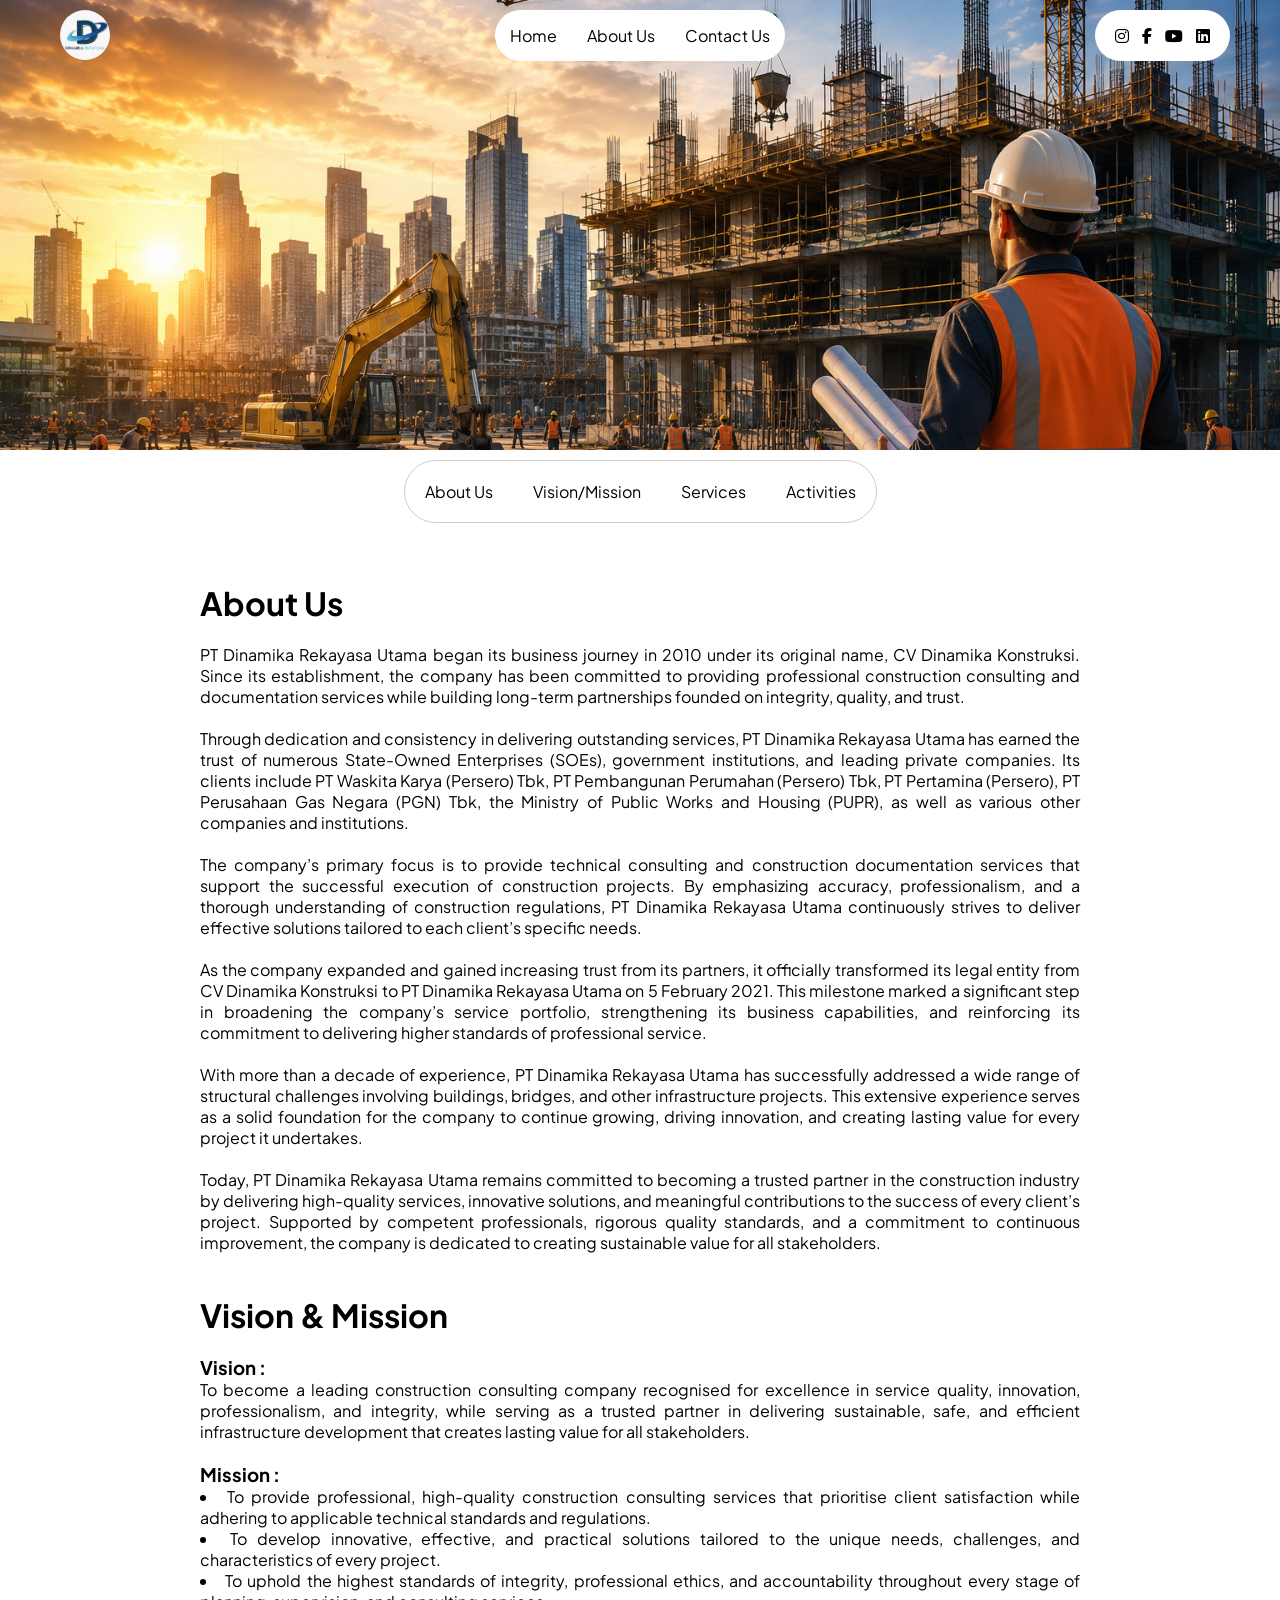
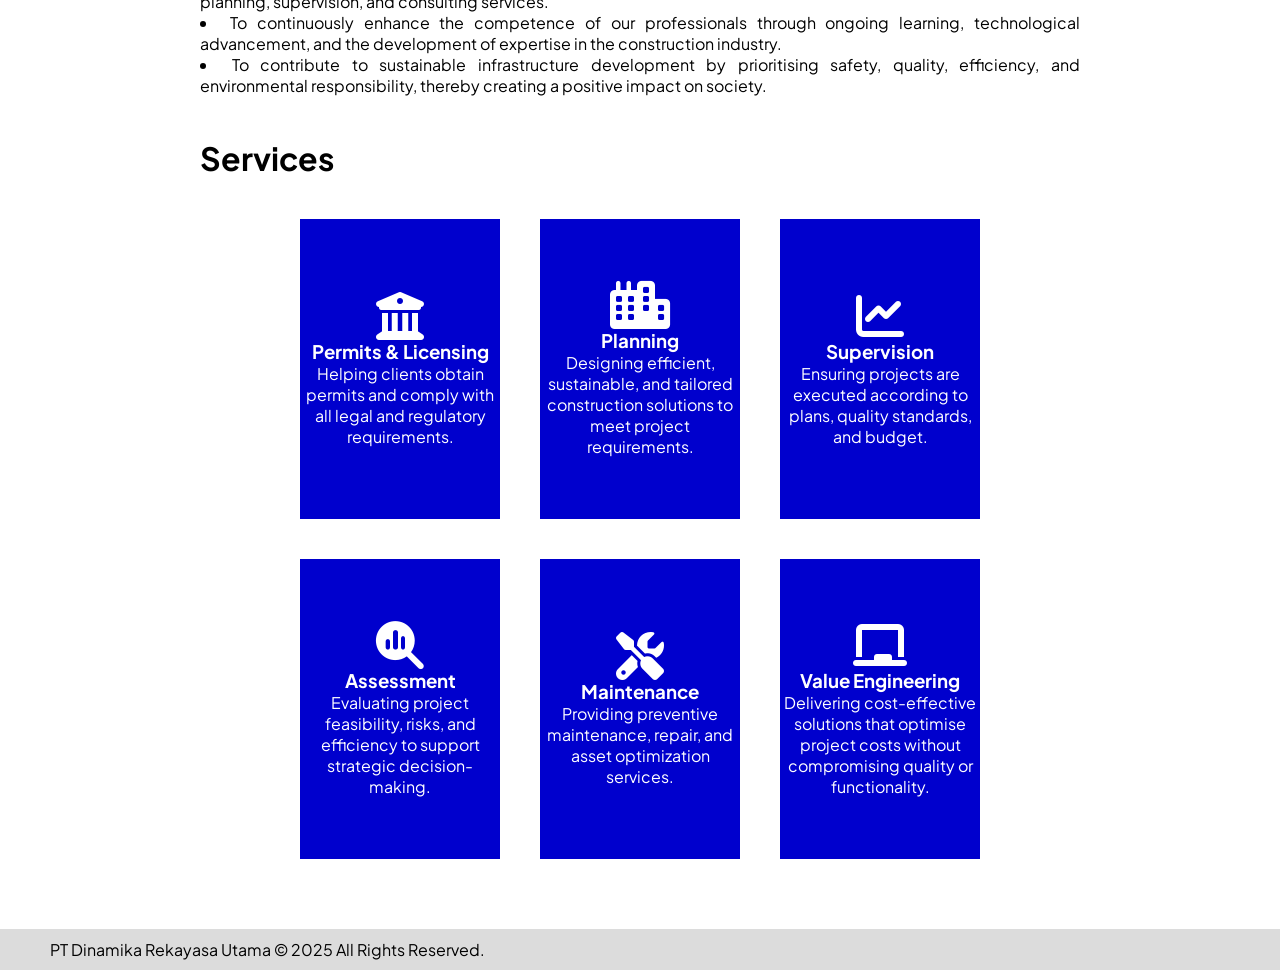
==== about.html @ 71455b39 "Update about.html" ====
<!DOCTYPE html>
<html lang="en">
<head>
    <meta charset="UTF-8">
    <meta name="viewport" content="width=device-width, initial-scale=1.0">
    <title>About Us | Dinamika Rekayasa Utama</title>

    <link rel="stylesheet" href="about.css">
    <link rel="stylesheet" href="https://cdnjs.cloudflare.com/ajax/libs/font-awesome/6.7.2/css/all.min.css">
    <link rel="icon" type="image/png" href="logotanpaback.png">

    <link rel="preconnect" href="https://fonts.googleapis.com">
    <link rel="preconnect" href="https://fonts.gstatic.com" crossorigin>
    <link href="https://fonts.googleapis.com/css2?family=Plus+Jakarta+Sans:ital,wght@0,200..800;1,200..800&display=swap" rel="stylesheet">
</head>

<body>
    <!-- NAVBAR -->
    <div class="navbar-wrapper">
        <img src="dru.png" class="cover-navbar"/>
        <div class="div-navbar">
            <img src="logo.jpg" class="img-navbar"/>
            <ul class="ul-navbar">
                <li class="li-navbar">
                    <a href="index.html" class="a-navbar">Home</a>
                </li>
                <li class="li-navbar">
                    <a href="about.html" class="a-navbar">About Us</a>
                </li>
                <li class="li-navbar">
                    <a href="contactus.html" class="a-navbar">Contact Us</a>
                </li>
            </ul>
            <p class="p-navbar">
                <a href="https://www.instagram.com/dinamikarekayasautama.official/" class="a-footer" target="_blank"><i class="fa-brands fa-instagram"></i></a>
                <a href="https://web.facebook.com/dinamika.r.utama/" class="a-footer" target="_blank"><i class="fa-brands fa-facebook-f"></i></a>
                <a href="https://www.youtube.com/@dinamikarekayasautama" class="a-footer" target="_blank"><i class="fa-brands fa-youtube"></i></a>
                <a href="https://www.linkedin.com/in/dinamika-rekayasa-utama-a5704a265/" class="a-footer" target="_blank"><i class="fa-brands fa-linkedin"></i></a>
            </p>
        </div>
    </div>
    <!-- NAVBAR END -->

    <!-- NAVBAR MINI -->
     <div class="div-navbar-mini">
        <ul class="ul-navbar-mini">
                <li class="li-navbar-mini">
                    <a href="#tentang-kami" class="a-navbar-mini">About Us</a>
                </li>
                <li class="li-navbar-mini">
                    <a href="#visi-misi" class="a-navbar-mini">Vision/Mission</a>
                </li>
                <li class="li-navbar-mini">
                    <a href="#layanan-jasa" class="a-navbar-mini">Services</a>
                </li>
					 <li class="li-navbar-mini">
                    <a href="#layanan-jasa" class="a-navbar-mini">Activities</a>
                </li>
            </ul>
     </div>
    <!-- NAVBAR MINI END -->

    <!-- CONTENT -->
    <div class="div-content">
        <div class="pengenalan-content" id="tentang-kami">
            <h1 class="j-content">About Us</h1>
            <br> 
            <p class="p-content">
                PT Dinamika Rekayasa Utama began its business journey in 2010 under its original name, CV Dinamika Konstruksi. Since its establishment, the company has been committed to providing professional construction consulting and documentation services while building long-term partnerships founded on integrity, quality, and trust.

            </p>
            <br>
            <p class="p-content">
                Through dedication and consistency in delivering outstanding services, PT Dinamika Rekayasa Utama has earned the trust of numerous State-Owned Enterprises (SOEs), government institutions, and leading private companies. Its clients include PT Waskita Karya (Persero) Tbk, PT Pembangunan Perumahan (Persero) Tbk, PT Pertamina (Persero), PT Perusahaan Gas Negara (PGN) Tbk, the Ministry of Public Works and Housing (PUPR), as well as various other companies and institutions.
            </p>
            <br>
            <p class="p-content">
                The company’s primary focus is to provide technical consulting and construction documentation services that support the successful execution of construction projects. By emphasizing accuracy, professionalism, and a thorough understanding of construction regulations, PT Dinamika Rekayasa Utama continuously strives to deliver effective solutions tailored to each client’s specific needs.
            </p>
            <br>
            <p class="p-content">
                As the company expanded and gained increasing trust from its partners, it officially transformed its legal entity from CV Dinamika Konstruksi to PT Dinamika Rekayasa Utama on 5 February 2021. This milestone marked a significant step in broadening the company’s service portfolio, strengthening its business capabilities, and reinforcing its commitment to delivering higher standards of professional service.
            </p>
            <br>
            <p class="p-content">
               With more than a decade of experience, PT Dinamika Rekayasa Utama has successfully addressed a wide range of structural challenges involving buildings, bridges, and other infrastructure projects. This extensive experience serves as a solid foundation for the company to continue growing, driving innovation, and creating lasting value for every project it undertakes.
            </p>
            <br>
            <p class="p-content">
               Today, PT Dinamika Rekayasa Utama remains committed to becoming a trusted partner in the construction industry by delivering high-quality services, innovative solutions, and meaningful contributions to the success of every client’s project. Supported by competent professionals, rigorous quality standards, and a commitment to continuous improvement, the company is dedicated to creating sustainable value for all stakeholders.
            </p>
        </div>
        <br>
        <br> 
        <div class="visimisi-content" id="visi-misi">
            <h1 class="j-content">Vision & Mission</h1>
            <br>
            <h3 class="j-content">Vision :</h3>
            <p class="p-content">
                To become a leading construction consulting company recognised for excellence in service quality, innovation, professionalism, and integrity, while serving as a trusted partner in delivering sustainable, safe, and efficient infrastructure development that creates lasting value for all stakeholders.
            </p>
            <br>
            <h3 class="j-content">Mission :</h3>
            <p class="p-content">
                <li class="p-content">
                        To provide professional, high-quality construction consulting services that prioritise client satisfaction while adhering to applicable technical standards and regulations.
                </li>
                <li class="p-content">
                        To develop innovative, effective, and practical solutions tailored to the unique needs, challenges, and characteristics of every project.
                </li>
                <li class="p-content">
                        To uphold the highest standards of integrity, professional ethics, and accountability throughout every stage of planning, supervision, and consulting services.
                </li>
                <li class="p-content">
                        To continuously enhance the competence of our professionals through ongoing learning, technological advancement, and the development of expertise in the construction industry.
                </li>
                <li class="p-content">
                        To contribute to sustainable infrastructure development by prioritising safety, quality, efficiency, and environmental responsibility, thereby creating a positive impact on society.
                </li>
            </p>
            <br> 
            <br> 
            <h1 class="j-content" id="layanan-jasa">Services</h1>
        </div>
        <br>
        <div class="layanan-content">
            <!-- bingkai card jasa dan layanan -->
            <div class="card-content1">
                <div class="p-jasa-content">
                    <i class="fa-solid fa-building-columns fa-3x"></i>
                    <h3 class="judul">
                        Permits & Licensing 
                    </h3>
                    <p class="deskripsi">
                        Helping clients obtain permits and comply with all legal and regulatory requirements.
                    </p>
                </div>
                <div class="p-jasa-content">
                    <i class="fa-solid fa-city fa-3x"></i>
                    <h3 class="judul">
                        Planning 
                    </h3>
                    <p class="deskripsi">
                        Designing efficient, sustainable, and tailored construction solutions to meet project requirements.
                    </p>
                </div>
                <div class="p-jasa-content">
                    <i class="fa-solid fa-chart-line fa-3x"></i>
                    <h3 class="judul">
                        Supervision 
                    </h3>
                    <p class="deskripsi">
                        Ensuring projects are executed according to plans, quality standards, and budget.
                    </p>
                </div>
            </div>

            <div class="card-content2">
                <div class="p-jasa-content">
                    <i class="fa-solid fa-magnifying-glass-chart fa-3x"></i>
                    <h3 class="judul">
                        Assessment 
                    </h3>
                    <p class="deskripsi">
                        Evaluating project feasibility, risks, and efficiency to support strategic decision-making.
                    </p>
                </div>
                <div class="p-jasa-content">
                    <i class="fa-solid fa-screwdriver-wrench fa-3x"></i>
                    <h3 class="judul">
                        Maintenance 
                    </h3>
                    <p class="deskripsi">
                        Providing preventive maintenance, repair, and asset optimization services.
                    </p>
                </div>
                <div class="p-jasa-content">
                    <i class="fa-solid fa-chalkboard fa-3x"></i>
                    <h3 class="judul">
                        Value Engineering  
                    </h3>
                    <p class="deskripsi">
                        Delivering cost-effective solutions that optimise project costs without compromising quality or functionality.
                    </p>
                </div>
            </div>
        </div>
    </div>
    
    <!-- CONTENT END -->

    <!-- FOOTER -->
    <div class="div-footer">
        <p> PT Dinamika Rekayasa Utama © 2025 All Rights Reserved. </p>
    </div>
    <!-- FOOTER END -->

<script>
    const observer = new IntersectionObserver((entries) => {
        entries.forEach(entry => {
            if (entry.isIntersecting) {
                entry.target.classList.add('show');
            }
        });
    }, { threshold: 0.2 });

    document.querySelectorAll('.p-content, .j-content, .p-jasa-content').forEach(el => {
        observer.observe(el);
    });
</script>

</body>
</html>
---- about.css ----
html {
    scroll-behavior: smooth;
}

* {
    margin: 0px;
    padding: 0px;
    box-sizing: border-box;
}

body{
    height: 100vh;
    display: flex;
    flex-direction: column;
    font-family: "Plus Jakarta Sans", system-ui, sans-serif;
}

.navbar-wrapper {
    position: relative;
}

.cover-navbar {
    width: 100%;
    height: 50vh;
    object-fit: cover;
    display: block;
}

.div-navbar {
    position: absolute;
    top: 0;
    left: 0;
    z-index: 100;
    width: 100%;
    padding-left: 50px;
    padding-right: 50px;
    height: 50vh;
    display: flex;
    align-items: flex-start;
    justify-content: space-between;
    flex-shrink: 0;
}

.img-navbar {
    width: 50px;
    border-radius: 50%;
    animation: slideInLeft 1.2s ease;
    margin: 10px;
	 left: 50px;
	 position: absolute;
}

.ul-navbar {
    list-style-type: none;
    display: flex;
    justify-content: center;
    align-items: center; 
    animation: slideInDown 1.2s ease;
    background-color: white;
    border-radius: 50px;
    margin: 0;
    position: absolute;
    top: 10px;
    left: 50%;
    transform: translateX(-50%)
}

.li-navbar {
    padding: 10px;
    margin: 5px; 
}

.li-navbar:hover {
	 background-color: gainsboro;
     border-radius: 50px;
     transition: 0.5s ease-in-out;
}

.a-navbar {
    color: black;
    text-decoration: none;
    border-radius: 50px;
}

.p-navbar {
    animation: slideInRight 1.2s ease;
    margin: 0;
    background-color: white;
    border-radius: 50px;
    padding: 15px;
    position: absolute;
    right: 50px;
	 top: 10px;
}

.div-navbar-mini {
    display: flex;
    padding: 10px;
    z-index: 200;
	 justify-content: center;
    align-items: center;
}

.ul-navbar-mini {
    display: flex;
	 justify-content: space-between;
    list-style-type: none;
    animation: slideInDownMini 1.2s ease;
	 border: 1px solid #ccc;
	 border-radius: 50px;
}

.li-navbar-mini {
    padding: 20px;
}

.li-navbar-mini:hover {
	 background-color: gainsboro;
     transition: 0.5s ease-in-out;
}

.a-navbar-mini {
    text-decoration: none;
    color: black; 
}

.div-content {
    flex: 1;
    display: flex;
    flex-direction: column;
    margin-top: 50px;
    margin-bottom: 50px;
    margin-left: 200px;
    margin-right: 200px;
    text-align: justify;
}

.p-content {
	 opacity: 0;
    transform: translateX(-50px);
    transition: opacity 1s ease, transform 1s ease;
}

.p-content.show {
    opacity: 1;
    transform: translateX(0px);
}

.j-content {
	 opacity: 0;
    transform: translateX(-50px);
    transition: opacity 1s ease, transform 1s ease;
}

.j-content.show {
    opacity: 1;
    transform: translateX(0px);
}

.p-jasa-content {
	 opacity: 0;
    transform: translateX(-50px);
    transition: opacity 1s ease, transform 1s ease;
	 display: flex;
    flex-direction: column;
    justify-content: center;
    align-items: center;
    border: 1px;
    width: 200px;
    height: 300px;
    background-color: #0000CD;
	 color: white;
    text-align: center;
	 margin: 20px;
}

.p-jasa-content.show {
    opacity: 1;
    transform: translateX(0px);
}

.card-content1 {
    display: flex;
   justify-content: center;
}

.card-content2 {
    display: flex;
    justify-content: center;
}

.layanan-content {
	display: flex; 
	flex-direction: column; 
	align-items: center;
    justify-content: center;
}

.div-footer {
    height: auto;
    display: flex;
    justify-content: space-between;
    background-color: gainsboro;
    flex: 1;
    padding-left: 50px;
    padding-right: 50px;
    padding-top: 10px;
    padding-bottom: 10px;
}

.p-footer {
    animation: slideInLeft 1.2s ease;
}

.a-footer {
    margin: 5px;
    color: black;
}

.a-footer:hover {
    color: blue;
}

@keyframes slideInLeft {
    from {
        opacity: 0;
        transform: translateX(-50px);
    }

    to {
        opacity: 1;
        transform: translateX(0px);
    }
}

@keyframes slideInDown {
    from {
        opacity: 0;
        transform: translateX(-50%) translateY(-50px);
    }

    to {
        opacity: 1;
        transform: translateX(-50%) translateY(0);
    }
}

@keyframes slideInDownMini {
    from {
        opacity: 0;
        transform: translateY(-50px);
    }
    to {
        opacity: 1;
        transform: translateY(0);
    }
}


@keyframes slideInRight {
    from {
        opacity: 0;
        transform: translateX(50px);
    }

    to {
        opacity: 1;
        transform: translateX(0px);
    }
}

@media (max-width: 768px) {
	body {
        font-size: 15px;
    }
	
    .cover-navbar,
    .div-navbar {
        height: 32vh;
    }

    .div-navbar {
		flex-direction: column;
        flex-wrap: wrap;
        align-content: flex-start;
        padding: 15px 20px;
        row-gap: 10px;
    }

	.img-navbar {
		position: static; 
	}

    .ul-navbar {
        flex-wrap: wrap;
        justify-content: center;
		  position: static;
		  transform: none;
		animation: slideInDownMobile 1.2s ease;
    }

	.li-navbar-mini {
   		padding-top: 1px;
		padding-bottom: 1px;
		padding-left: 0.5px;
		padding-right: 0.5px;
	}

	.p-navbar {
		position: static; 
	}

    .div-navbar-mini {
        flex-wrap: wrap;
    }

    .div-content {
        margin-left: 15px;
        margin-right: 15px;
    }

    .card-content1,
    .card-content2 {
        flex-wrap: wrap;
        justify-content: center;
    }

	.div-footer {
		font-size: 10px;
		display: flex;
        flex-direction: column;
		justify-content: center;
        align-items: flex-start;
		padding: 25px;
		flex-wrap: wrap;
	}
}

@keyframes slideInDownMobile {
    from {
        opacity: 0;
        transform: translateY(-50px);
    }
    to {
        opacity: 1;
        transform: translateY(0);
    }
}
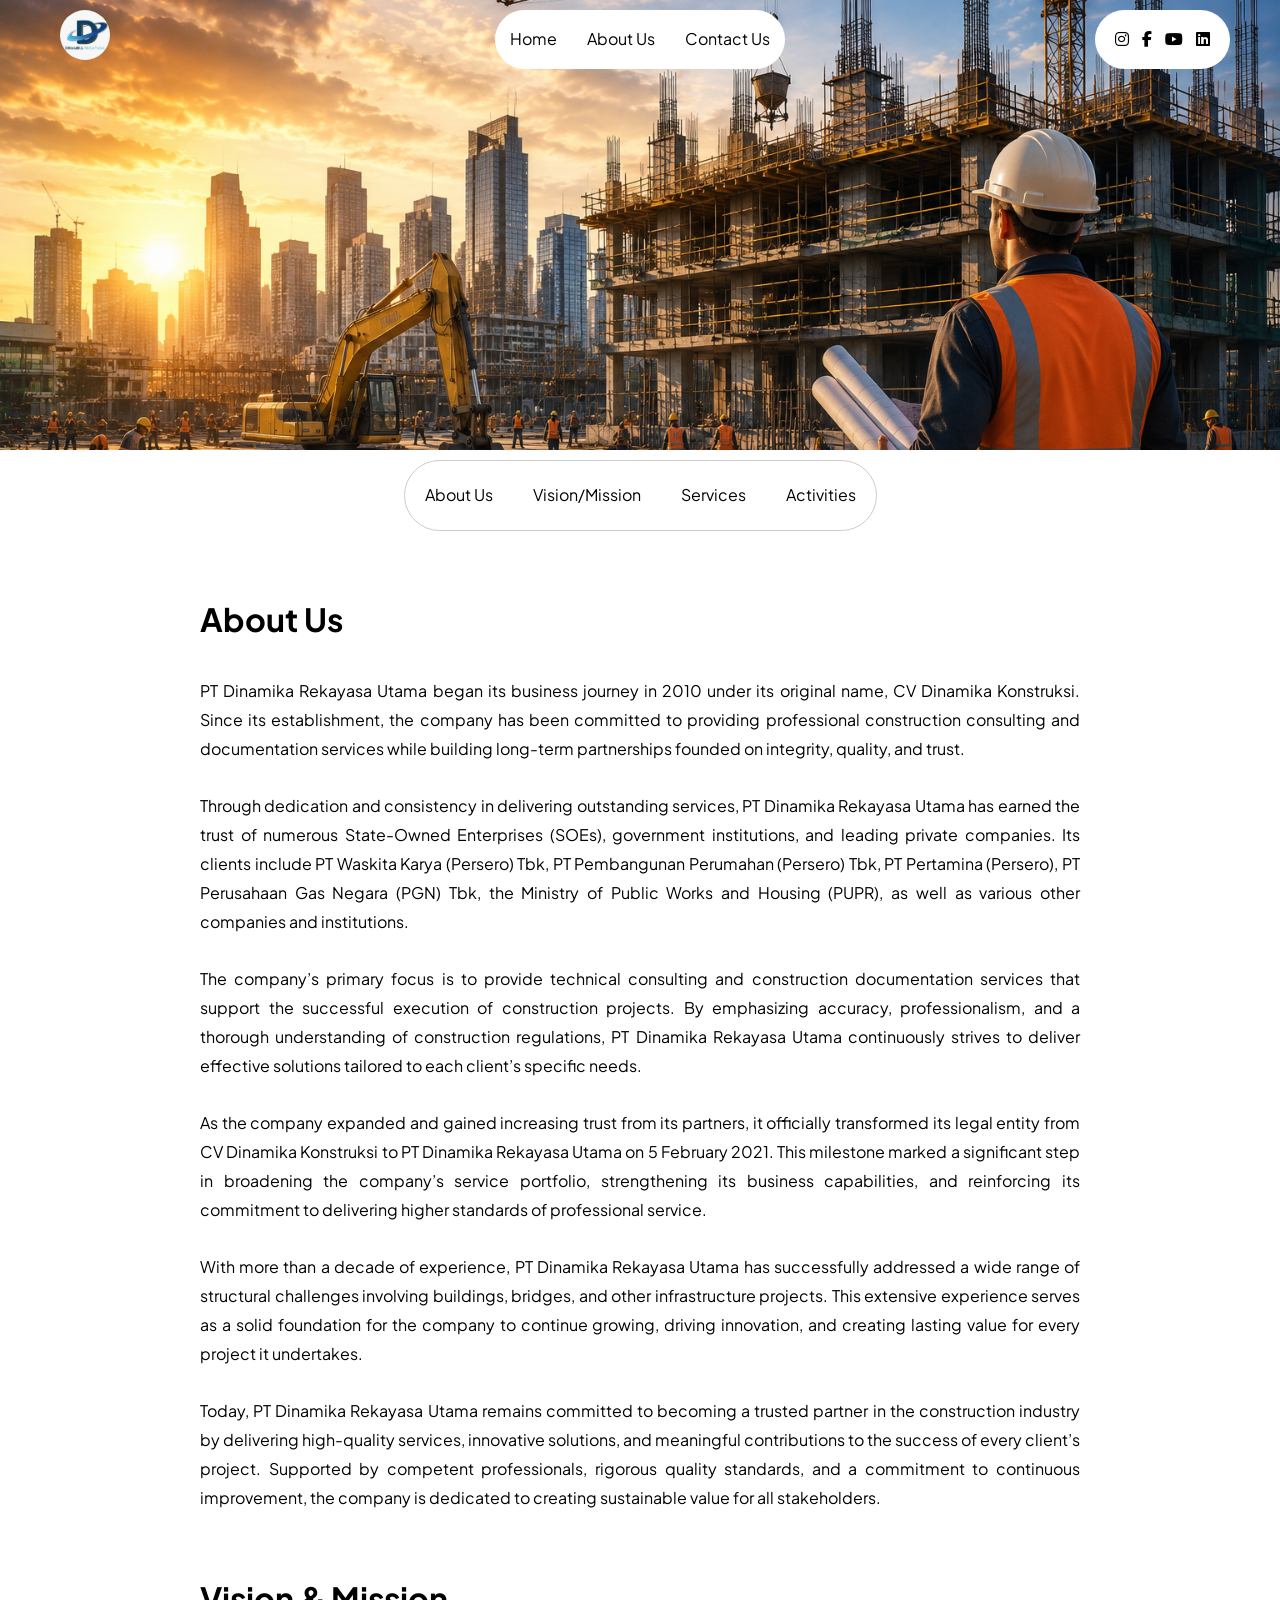
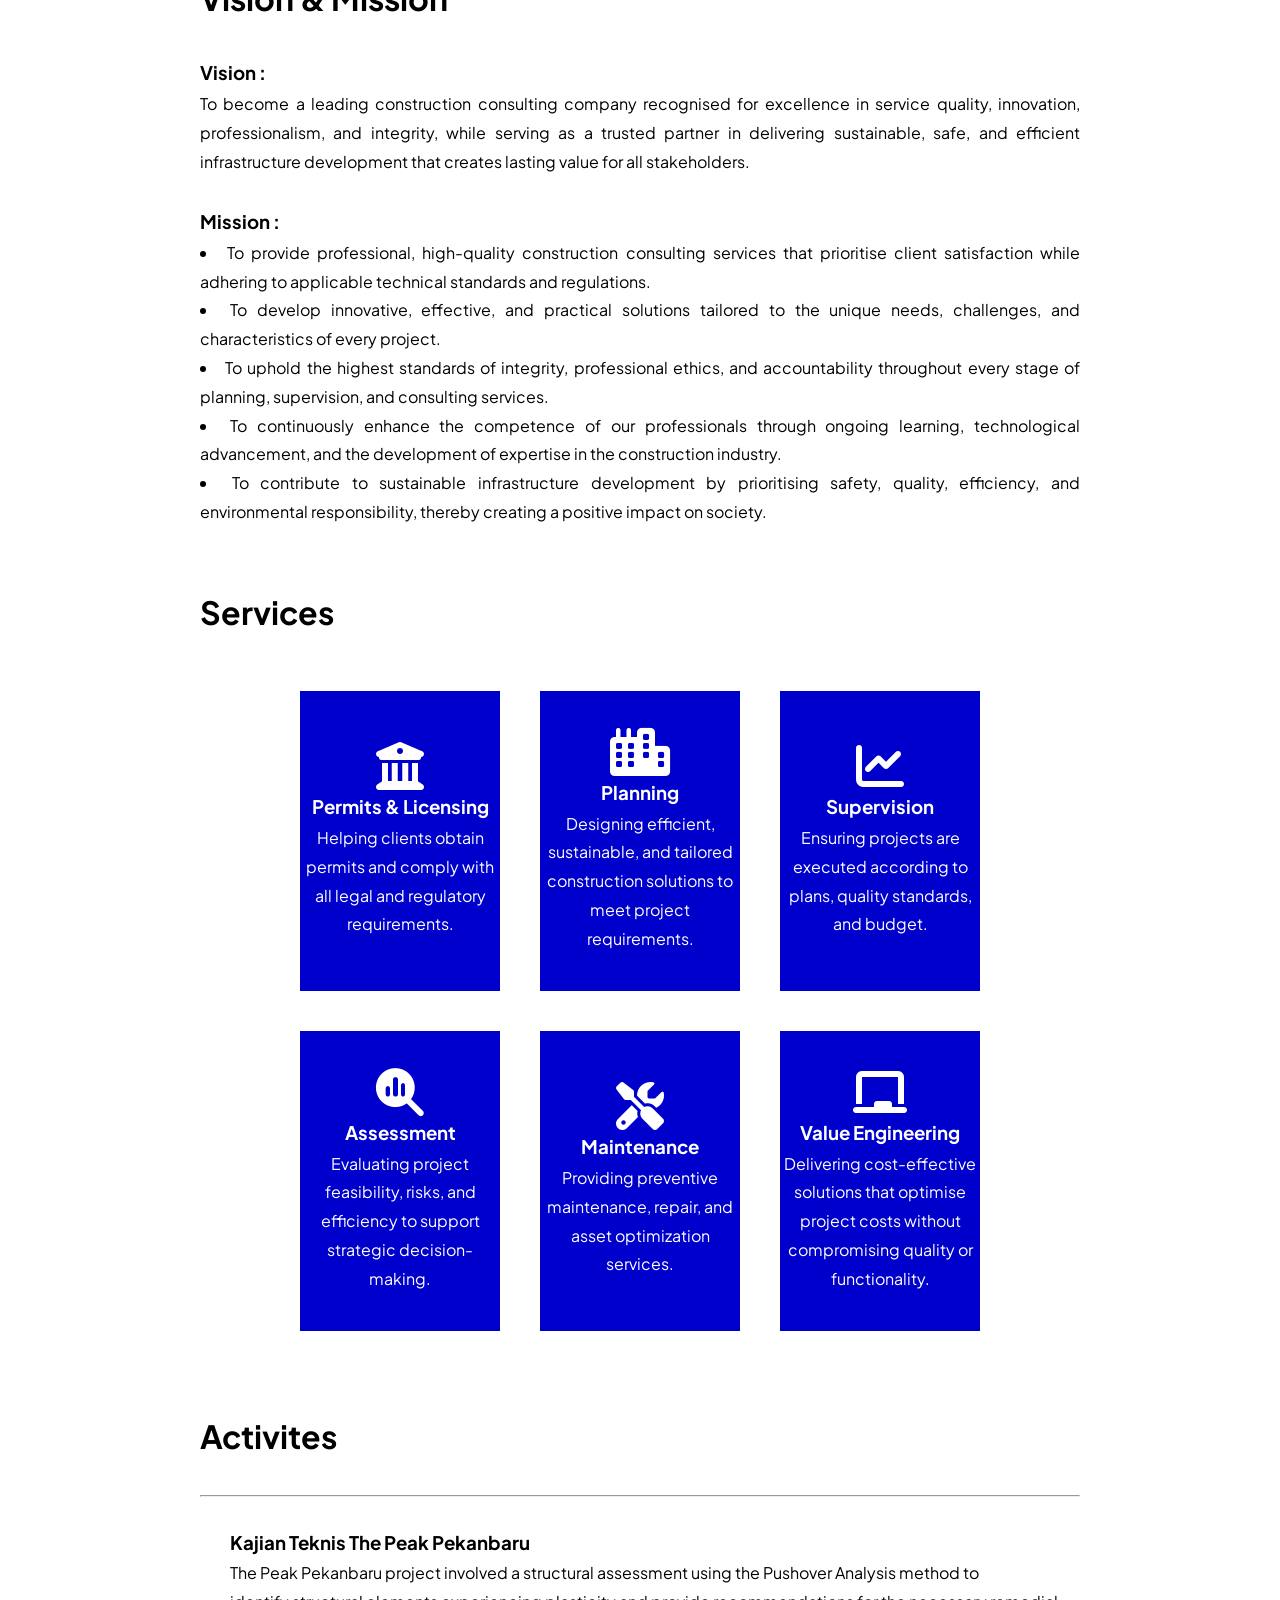
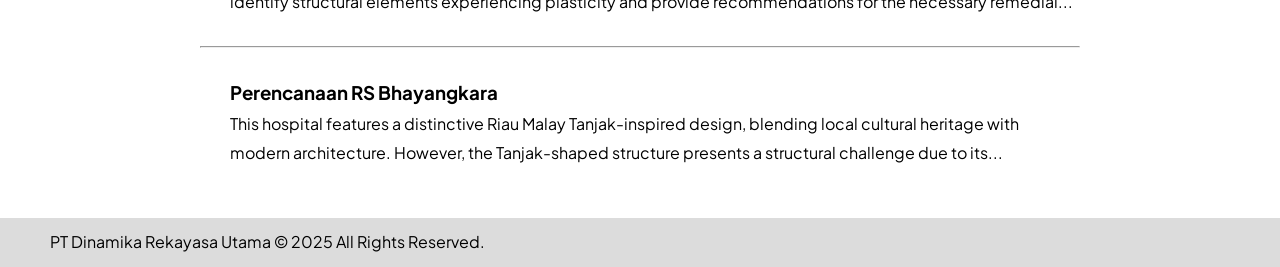
==== commit f097c398: "Fix navigation and add activities content Updated navigation links and added activities section with" ====
--- a/about.html
+++ b/about.html
@@ -54,7 +54,7 @@
                     <a href="#layanan-jasa" class="a-navbar-mini">Services</a>
                 </li>
 					 <li class="li-navbar-mini">
-                    <a href="#layanan-jasa" class="a-navbar-mini">Activities</a>
+                    <a href="#activities" class="a-navbar-mini">Activities</a>
                 </li>
             </ul>
      </div>
@@ -123,7 +123,7 @@
             <h1 class="j-content" id="layanan-jasa">Services</h1>
         </div>
         <br>
-        <div class="layanan-content">
+        <div class="layanan-content" id="layanan-jasa">
             <!-- bingkai card jasa dan layanan -->
             <div class="card-content1">
                 <div class="p-jasa-content">
@@ -183,6 +183,39 @@
                         Delivering cost-effective solutions that optimise project costs without compromising quality or functionality.
                     </p>
                 </div>
+            </div>
+        </div>
+        <br>
+        <br>
+        <div class="activities">
+            <h1 class="j-content" id="activities">Activites</h1>
+            <br> 
+            <hr class="p-content"> 
+            <br>
+            <div class="isian-activities">
+                <h3 class="p-content">
+                Kajian Teknis The Peak Pekanbaru
+                </h3>
+                <p class="p-content">
+                    The Peak Pekanbaru project involved a structural assessment using the Pushover Analysis method to 
+                </p>
+                <p class="p-content">
+                    identify structural elements experiencing plasticity and provide recommendations for the necessary remedial...
+                </p>
+            </div>
+            <br> 
+            <hr class="p-content"> 
+            <br> 
+            <div class="isian-activities">
+                <h3 class="p-content">
+                Perencanaan RS Bhayangkara 
+                </h3>
+                <p class="p-content">
+                    This hospital features a distinctive Riau Malay Tanjak-inspired design, blending local cultural heritage with
+                </p>
+                <p class="p-content">
+                    modern architecture. However, the Tanjak-shaped structure presents a structural challenge due to its...
+                </p>
             </div>
         </div>
     </div>
--- a/about.css
+++ b/about.css
@@ -13,6 +13,7 @@
     display: flex;
     flex-direction: column;
     font-family: "Plus Jakarta Sans", system-ui, sans-serif;
+	 line-height: 1.8;
 }
 
 .navbar-wrapper {
@@ -196,6 +197,10 @@
     justify-content: center;
 }
 
+.isian-activities{
+    padding-left: 30px;
+}
+
 .div-footer {
     height: auto;
     display: flex;
@@ -296,23 +301,46 @@
         justify-content: center;
 		  position: static;
 		  transform: none;
-		animation: slideInDownMobile 1.2s ease;
-    }
-
-	.li-navbar-mini {
-   		padding-top: 1px;
-		padding-bottom: 1px;
-		padding-left: 0.5px;
-		padding-right: 0.5px;
-	}
+		animation: slideInLeft 1.2s ease;
+    }
 
 	.p-navbar {
 		position: static; 
+		animation: slideInLeft 1.2s ease;
 	}
 
     .div-navbar-mini {
         flex-wrap: wrap;
-    }
+		padding: 0;
+		overflow-x: auto;              /* aktifkan scroll horizontal */
+		scrollbar-width: none;         /* sembunyikan scrollbar (Firefox) */
+    }
+
+	.ul-navbar-mini {
+    	display: flex;
+        width: max-content;
+        justify-content: stretch;  
+        flex-wrap: nowrap;
+    	list-style-type: none;
+    	animation: slideInLeft 1.2s ease;
+		border: none;             
+        border-radius: 0;
+	}
+
+	.li-navbar-mini {
+    	flex: none;
+    	padding: 10px;      
+    	margin: 0;
+    	text-align: center;
+    	border: 1px solid #ccc;
+    	border-radius: 0;
+	}
+
+
+	.li-navbar-mini:hover {
+		background-color: gainsboro;
+     	transition: 0.5s ease-in-out;
+	}
 
     .div-content {
         margin-left: 15px;
@@ -331,18 +359,8 @@
         flex-direction: column;
 		justify-content: center;
         align-items: flex-start;
-		padding: 25px;
+		height: 1vh;
 		flex-wrap: wrap;
 	}
 }
-
-@keyframes slideInDownMobile {
-    from {
-        opacity: 0;
-        transform: translateY(-50px);
-    }
-    to {
-        opacity: 1;
-        transform: translateY(0);
-    }
-}
+    
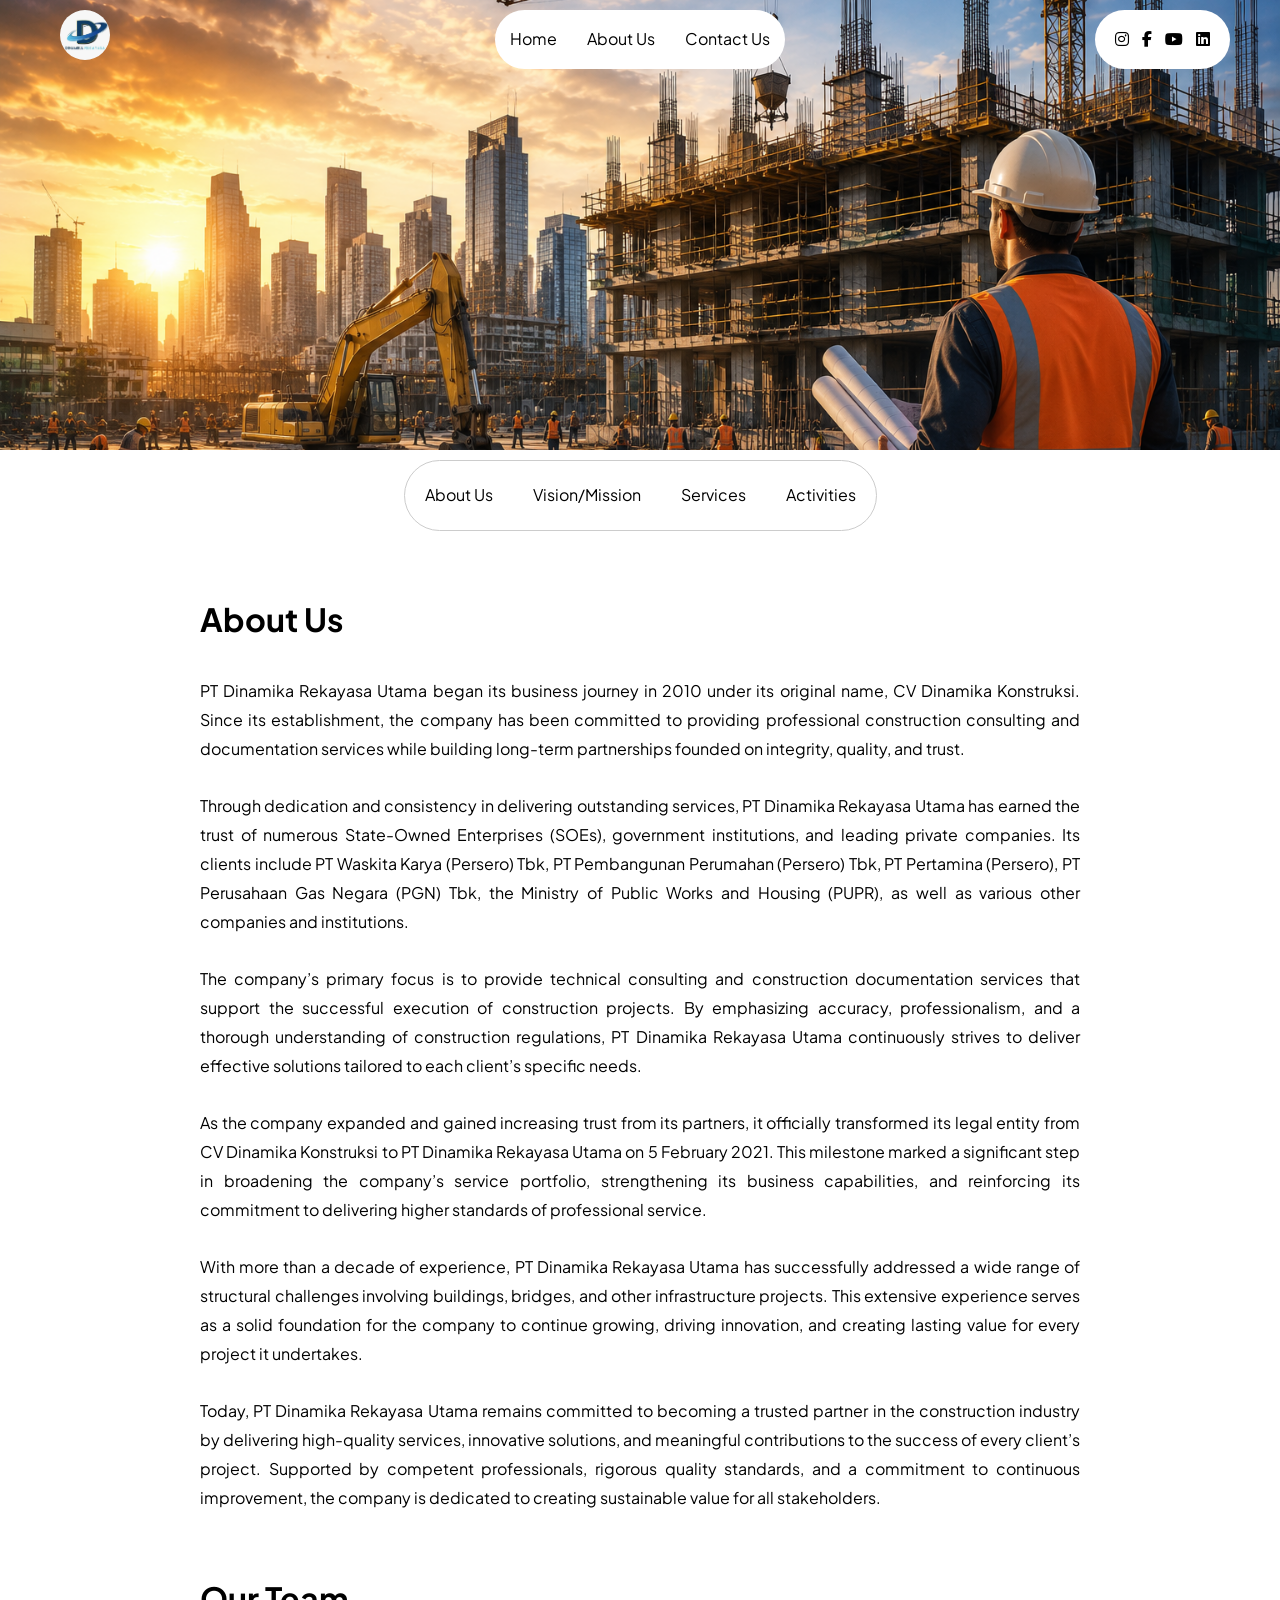
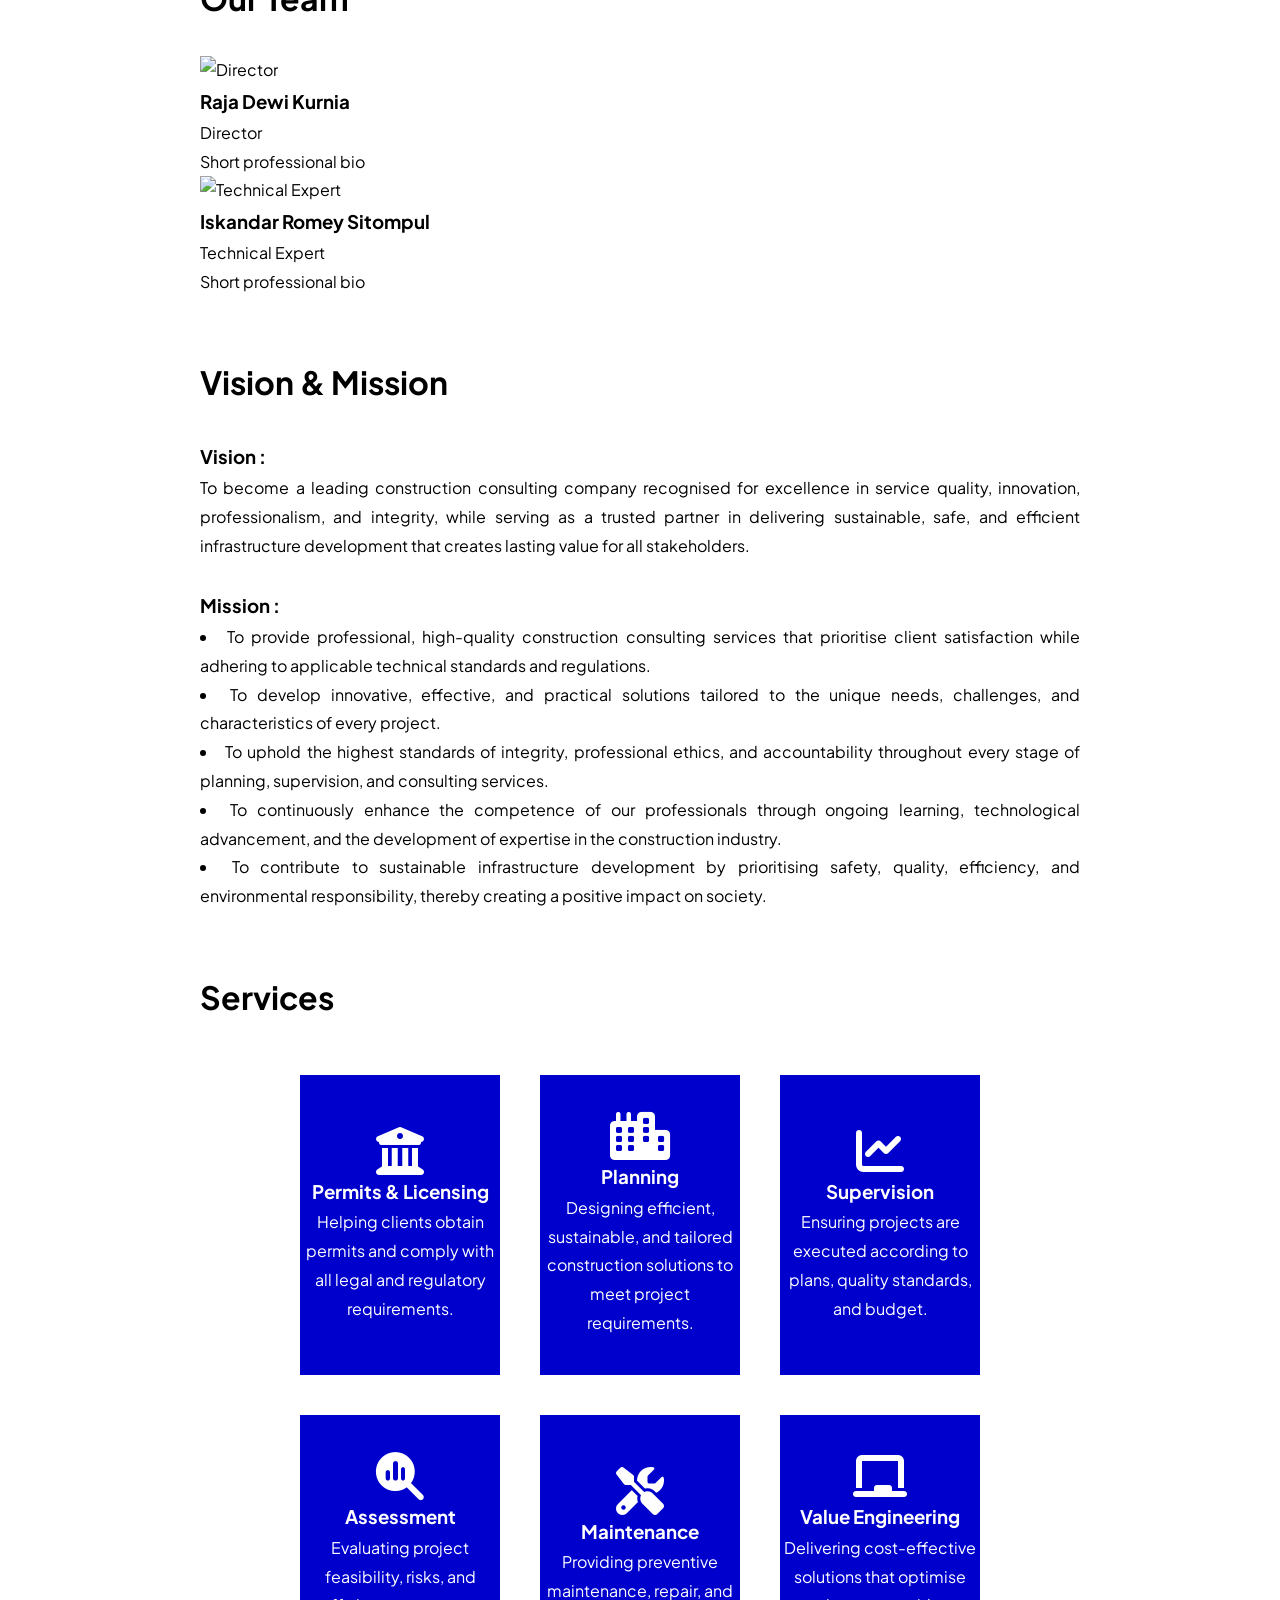
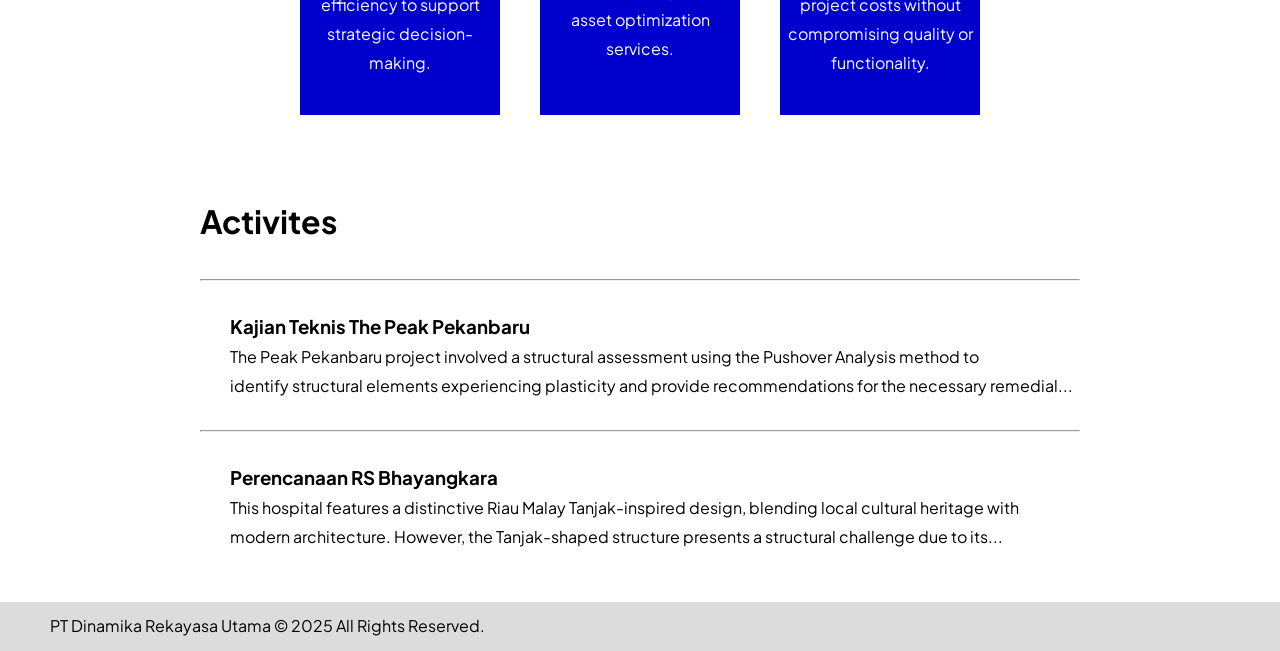
==== commit 39b3d002: "Add team section with member details to about.html" ====
--- a/about.html
+++ b/about.html
@@ -92,6 +92,28 @@
         </div>
         <br>
         <br> 
+
+        <div class="team-content" id="tim-kami">
+            <h1 class="j-content">Our Team</h1>
+            <br>
+            <div class="card-team">
+                <div class="p-team-content">
+                    <img src="direktur.jpg" class="foto-team" alt="Director">
+                    <h3 class="nama-team">Raja Dewi Kurnia</h3>
+                    <p class="jabatan-team">Director</p>
+                    <p class="bio-team">Short professional bio</p>
+                </div>
+                <div class="p-team-content">
+                    <img src="tenaga-ahli.jpg" class="foto-team" alt="Technical Expert">
+                    <h3 class="nama-team">Iskandar Romey Sitompul</h3>
+                    <p class="jabatan-team">Technical Expert</p>
+                    <p class="bio-team">Short professional bio</p>
+                </div>
+            </div>
+        </div>
+        <br>
+        <br>
+
         <div class="visimisi-content" id="visi-misi">
             <h1 class="j-content">Vision & Mission</h1>
             <br>
@@ -122,6 +144,7 @@
             <br> 
             <h1 class="j-content" id="layanan-jasa">Services</h1>
         </div>
+
         <br>
         <div class="layanan-content" id="layanan-jasa">
             <!-- bingkai card jasa dan layanan -->
@@ -237,7 +260,7 @@
         });
     }, { threshold: 0.2 });
 
-    document.querySelectorAll('.p-content, .j-content, .p-jasa-content').forEach(el => {
+    document.querySelectorAll('.p-content, .j-content, .p-jasa-content, .p-team-content').forEach(el => {
         observer.observe(el);
     });
 </script>
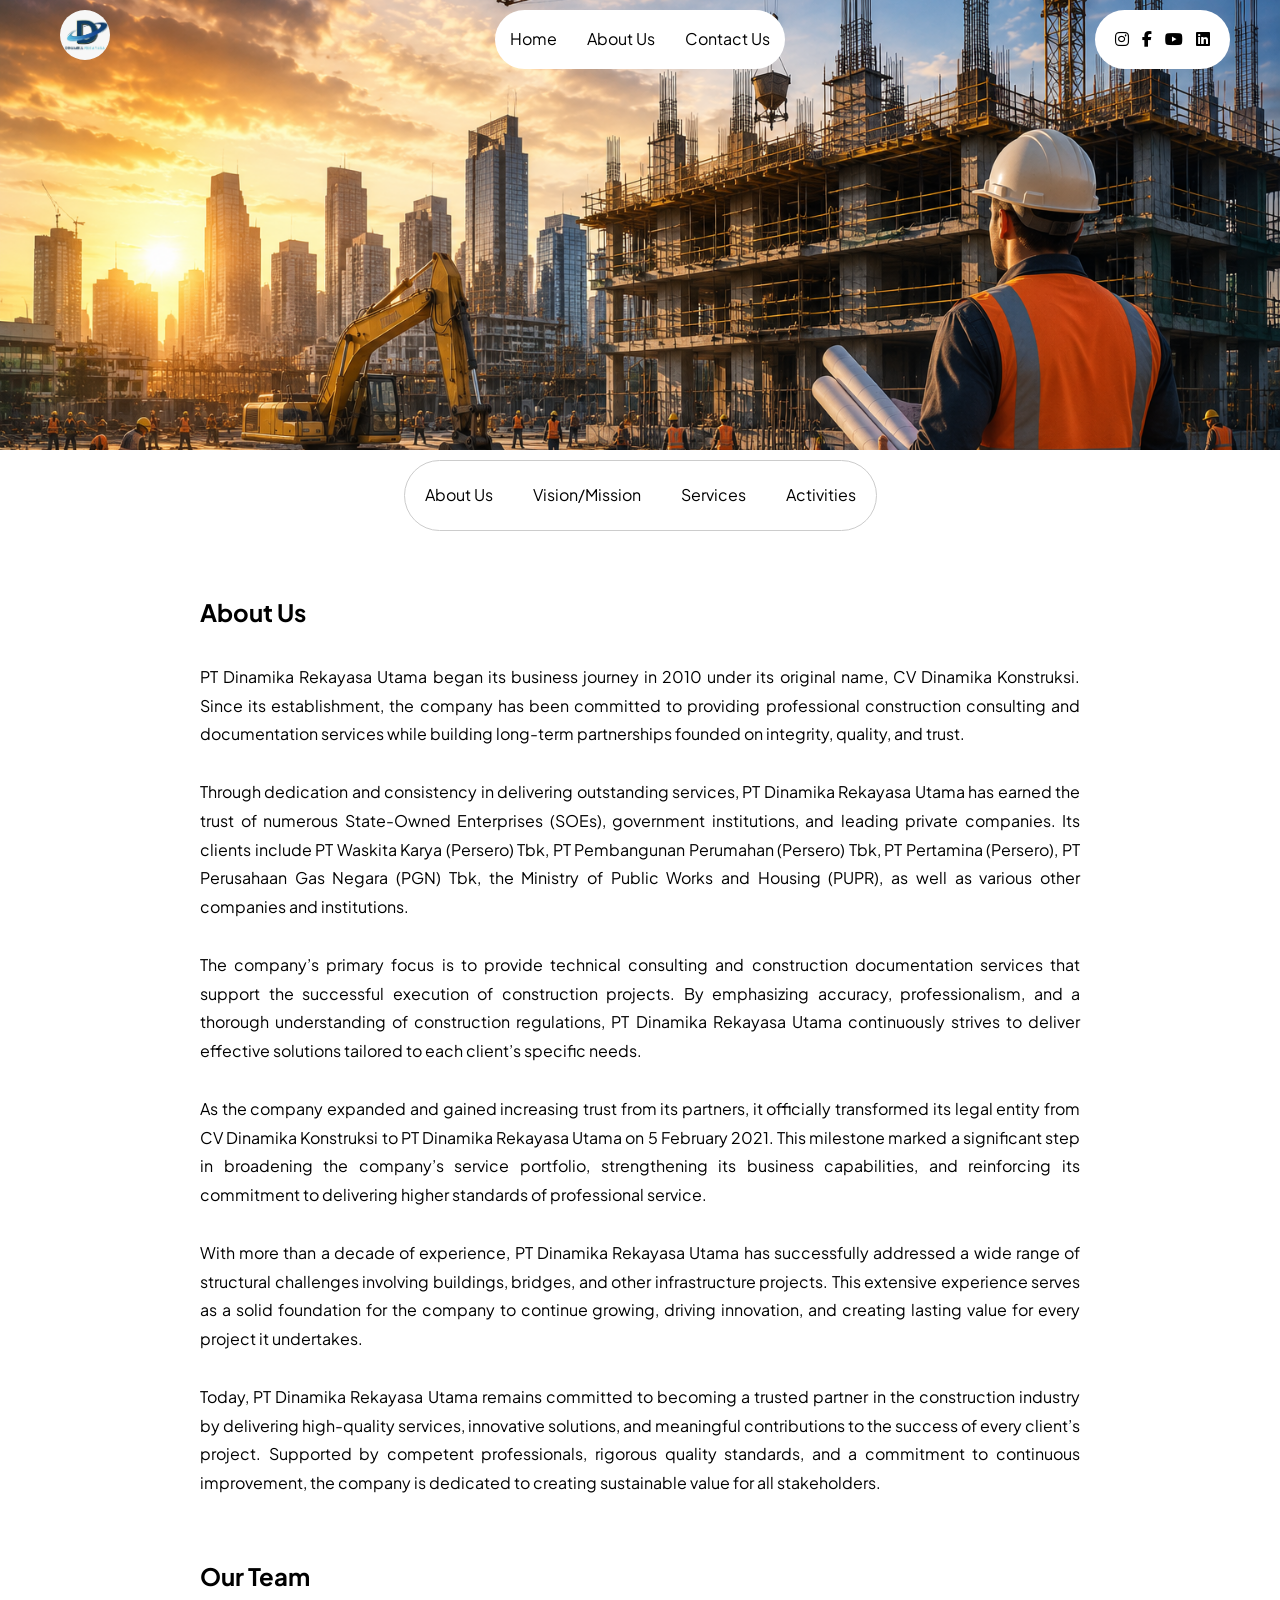
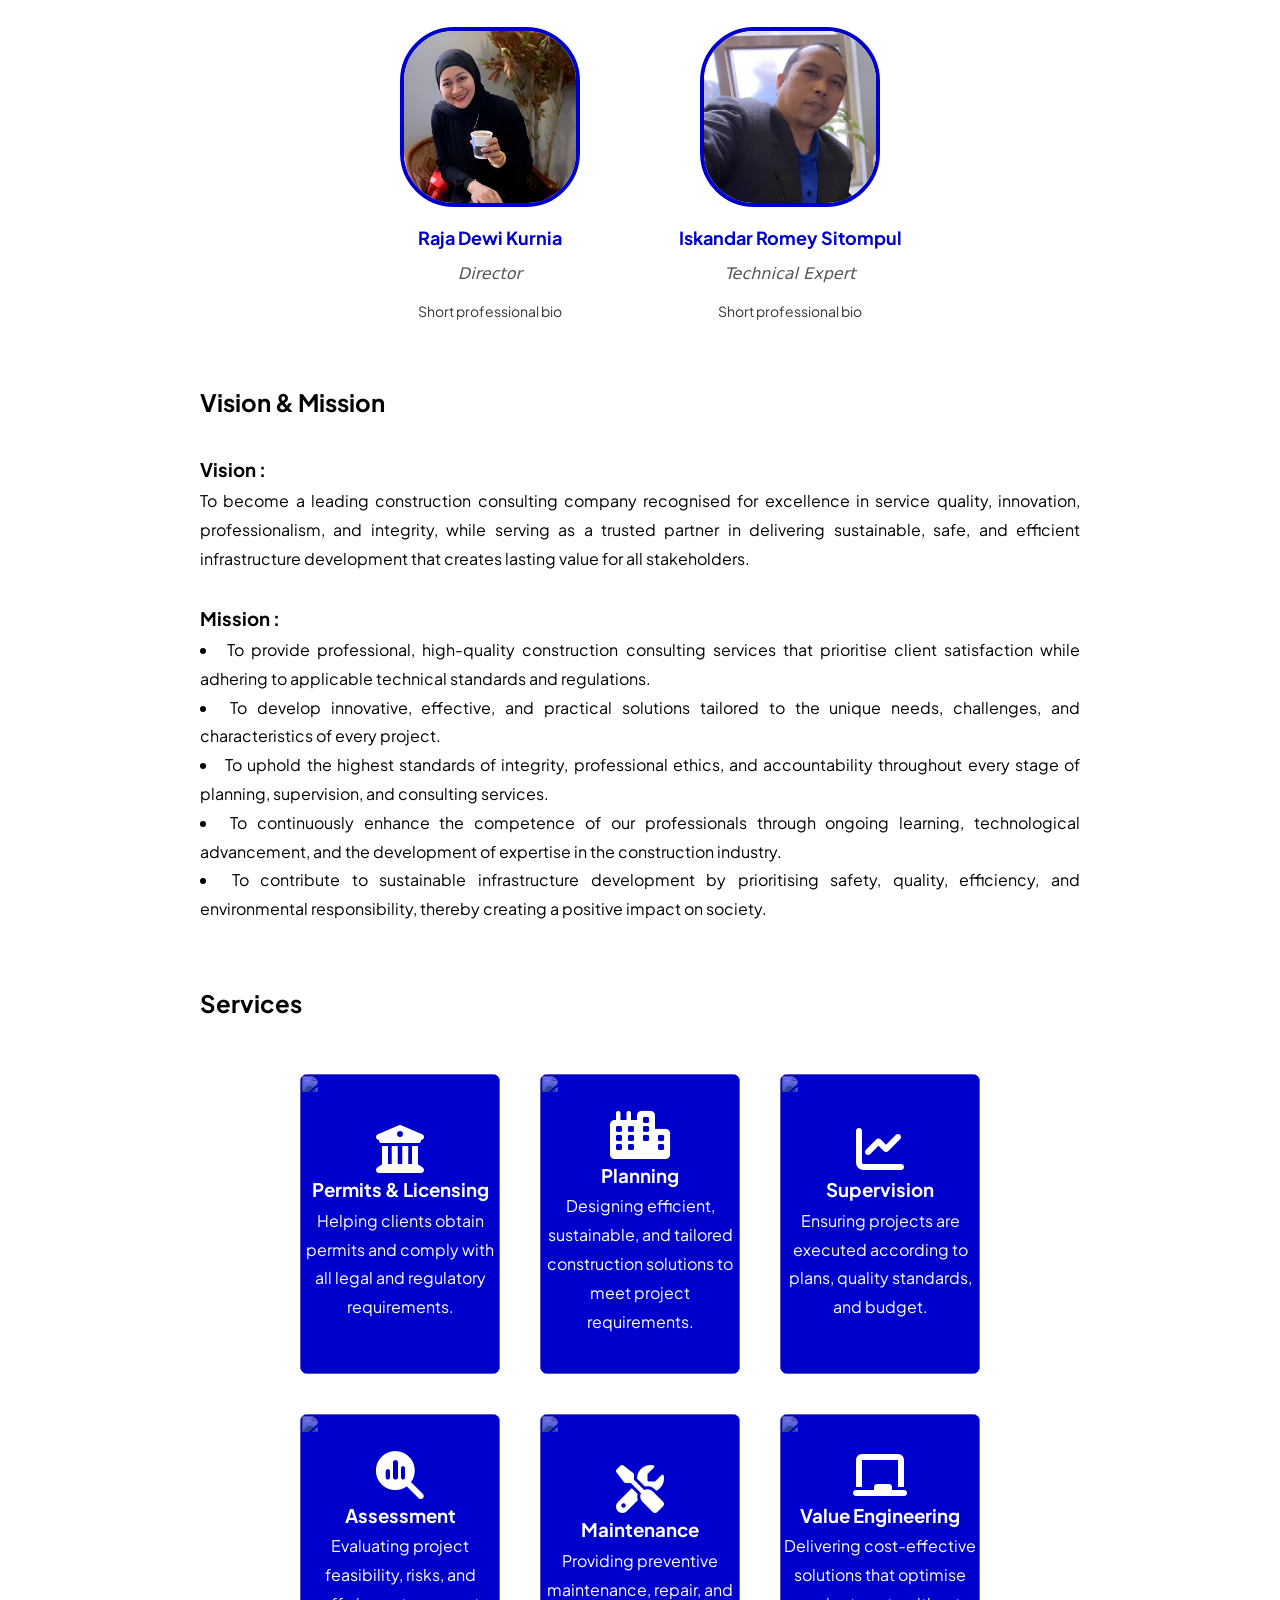
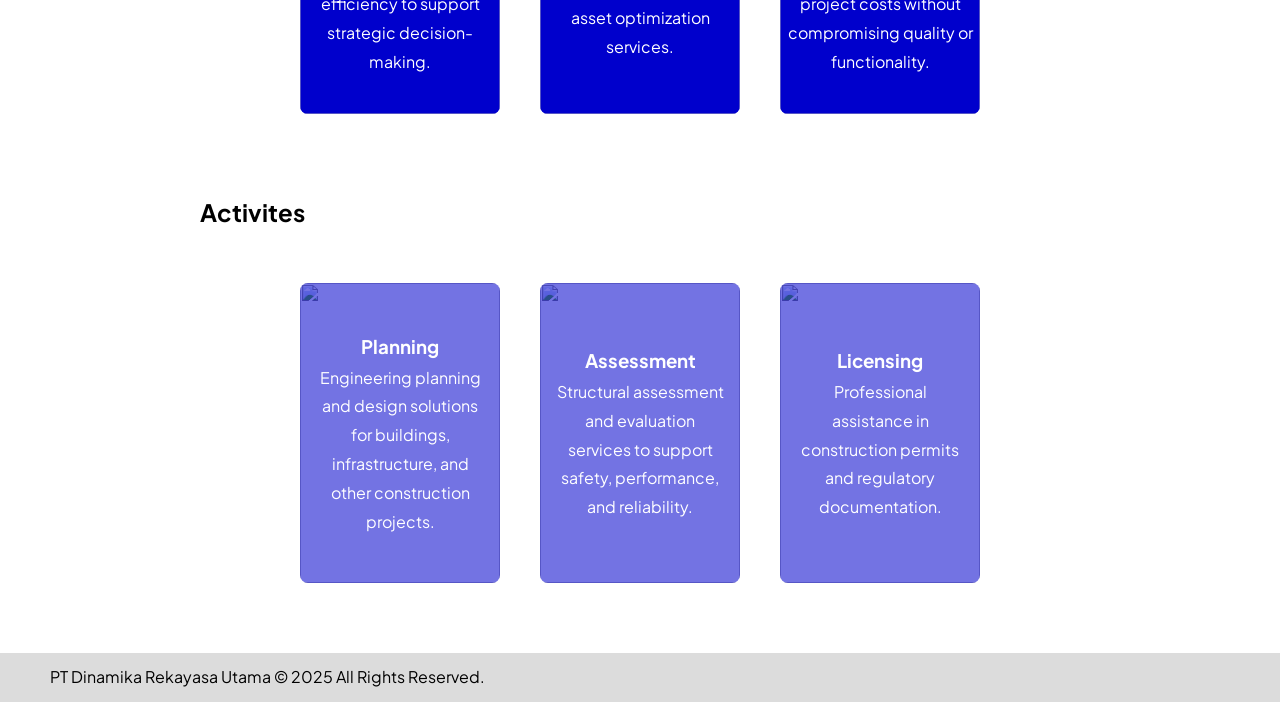
==== commit e059e9ee: "Change headings from h1 to h2 in about.html" ====
--- a/about.html
+++ b/about.html
@@ -63,7 +63,7 @@
     <!-- CONTENT -->
     <div class="div-content">
         <div class="pengenalan-content" id="tentang-kami">
-            <h1 class="j-content">About Us</h1>
+            <h2 class="j-content">About Us</h2>
             <br> 
             <p class="p-content">
                 PT Dinamika Rekayasa Utama began its business journey in 2010 under its original name, CV Dinamika Konstruksi. Since its establishment, the company has been committed to providing professional construction consulting and documentation services while building long-term partnerships founded on integrity, quality, and trust.
@@ -94,7 +94,7 @@
         <br> 
 
         <div class="team-content" id="tim-kami">
-            <h1 class="j-content">Our Team</h1>
+            <h2 class="j-content">Our Team</h2>
             <br>
             <div class="card-team">
                 <div class="p-team-content">
@@ -115,7 +115,7 @@
         <br>
 
         <div class="visimisi-content" id="visi-misi">
-            <h1 class="j-content">Vision & Mission</h1>
+            <h2 class="j-content">Vision & Mission</h2>
             <br>
             <h3 class="j-content">Vision :</h3>
             <p class="p-content">
@@ -142,7 +142,7 @@
             </p>
             <br> 
             <br> 
-            <h1 class="j-content" id="layanan-jasa">Services</h1>
+            <h2 class="j-content" id="layanan-jasa">Services</h2>
         </div>
 
         <br>
@@ -150,6 +150,7 @@
             <!-- bingkai card jasa dan layanan -->
             <div class="card-content1">
                 <div class="p-jasa-content">
+                    <img src="cover-jasa-1.jpg" class="img-jasa"/>
                     <i class="fa-solid fa-building-columns fa-3x"></i>
                     <h3 class="judul">
                         Permits & Licensing 
@@ -159,6 +160,7 @@
                     </p>
                 </div>
                 <div class="p-jasa-content">
+                    <img src="cover-jasa-2.jpg" class="img-jasa"/>
                     <i class="fa-solid fa-city fa-3x"></i>
                     <h3 class="judul">
                         Planning 
@@ -168,6 +170,7 @@
                     </p>
                 </div>
                 <div class="p-jasa-content">
+                    <img src="cover-jasa-3.jpg" class="img-jasa"/>
                     <i class="fa-solid fa-chart-line fa-3x"></i>
                     <h3 class="judul">
                         Supervision 
@@ -180,6 +183,7 @@
 
             <div class="card-content2">
                 <div class="p-jasa-content">
+                    <img src="cover-jasa-4.jpg" class="img-jasa"/>
                     <i class="fa-solid fa-magnifying-glass-chart fa-3x"></i>
                     <h3 class="judul">
                         Assessment 
@@ -189,6 +193,7 @@
                     </p>
                 </div>
                 <div class="p-jasa-content">
+                    <img src="cover-jasa-5.jpg" class="img-jasa"/>
                     <i class="fa-solid fa-screwdriver-wrench fa-3x"></i>
                     <h3 class="judul">
                         Maintenance 
@@ -198,6 +203,7 @@
                     </p>
                 </div>
                 <div class="p-jasa-content">
+                    <img src="cover-jasa-6.jpg" class="img-jasa"/>
                     <i class="fa-solid fa-chalkboard fa-3x"></i>
                     <h3 class="judul">
                         Value Engineering  
@@ -211,34 +217,31 @@
         <br>
         <br>
         <div class="activities">
-            <h1 class="j-content" id="activities">Activites</h1>
-            <br> 
-            <hr class="p-content"> 
-            <br>
-            <div class="isian-activities">
-                <h3 class="p-content">
-                Kajian Teknis The Peak Pekanbaru
-                </h3>
-                <p class="p-content">
-                    The Peak Pekanbaru project involved a structural assessment using the Pushover Analysis method to 
-                </p>
-                <p class="p-content">
-                    identify structural elements experiencing plasticity and provide recommendations for the necessary remedial...
-                </p>
-            </div>
-            <br> 
-            <hr class="p-content"> 
-            <br> 
-            <div class="isian-activities">
-                <h3 class="p-content">
-                Perencanaan RS Bhayangkara 
-                </h3>
-                <p class="p-content">
-                    This hospital features a distinctive Riau Malay Tanjak-inspired design, blending local cultural heritage with
-                </p>
-                <p class="p-content">
-                    modern architecture. However, the Tanjak-shaped structure presents a structural challenge due to its...
-                </p>
+            <h2 class="j-content" id="activities">Activites</h2>
+            <br> 
+            
+            <div class="card-activities">
+                <a href="planning.html" class="p-card-activities">
+                    <img src="cover-activities-1.jpg" class="img-activities"/>
+                    <h3>Planning</h3>
+                    <p>
+                        Engineering planning and design solutions for buildings, infrastructure, and other construction projects.
+                    </p>
+                </a>
+                <a href="assessment.html" class="p-card-activities">
+                    <img src="cover-activities-2.jpg" class="img-activities"/>
+                    <h3>Assessment</h3>
+                    <p>
+                        Structural assessment and evaluation services to support safety, performance, and reliability.
+                    </p>
+                </a>
+                <a href="liscensing.html" class="p-card-activities">
+                    <img src="cover-activities-3.jpg" class="img-activities"/>
+                    <h3>Licensing</h3>
+                    <p>
+                        Professional assistance in construction permits and regulatory documentation.
+                    </p>
+                </a>
             </div>
         </div>
     </div>
@@ -260,7 +263,7 @@
         });
     }, { threshold: 0.2 });
 
-    document.querySelectorAll('.p-content, .j-content, .p-jasa-content, .p-team-content').forEach(el => {
+    document.querySelectorAll('.p-content, .j-content, .p-jasa-content, .p-team-content, .p-card-activities').forEach(el => {
         observer.observe(el);
     });
 </script>
--- a/about.css
+++ b/about.css
@@ -158,6 +158,66 @@
     transform: translateX(0px);
 }
 
+.team-content {
+    display: flex;
+    flex-direction: column;
+    align-items: center;
+}
+
+.team-content > h2 {
+    align-self: flex-start;
+}
+
+.card-team {
+    display: flex;
+    justify-content: center;
+    flex-wrap: wrap;
+    gap: 40px;
+    width: 100%;
+}
+
+.p-team-content {
+    opacity: 0;
+    transform: translateX(-50px);
+    transition: opacity 1s ease, transform 1s ease;
+    display: flex;
+    flex-direction: column;
+    align-items: center;
+    text-align: center;
+    width: 260px;
+}
+
+.p-team-content.show {
+    opacity: 1;
+    transform: translateX(0px);
+}
+
+.foto-team {
+    width: 180px;
+    height: 180px;
+    object-fit: cover;
+    border-radius: 30%;
+    border: 4px solid #0000CD;
+    margin-bottom: 15px;
+}
+
+.nama-team {
+    color: #0000CD;
+    font-size: 18px;
+    margin-bottom: 5px;
+}
+
+.jabatan-team {
+    font-style: italic;
+    color: #555;
+    margin-bottom: 10px;
+}
+
+.bio-team {
+    font-size: 14px;
+    color: #333;
+}
+
 .p-jasa-content {
 	 opacity: 0;
     transform: translateX(-50px);
@@ -170,14 +230,45 @@
     width: 200px;
     height: 300px;
     background-color: #0000CD;
-	 color: white;
+	color: white;
     text-align: center;
-	 margin: 20px;
+	margin: 20px;
+    border-radius: 8px;
+    position: relative;
+    overflow: hidden;
 }
 
 .p-jasa-content.show {
     opacity: 1;
     transform: translateX(0px);
+}
+
+.img-jasa {
+    position: absolute;
+    top: 0;
+    left: 0;
+    width: 100%;
+    height: 100%;
+    object-fit: cover;
+    z-index: 1;
+}
+
+.p-jasa-content::before {
+    content: "";
+    position: absolute;
+    top: 0;
+    left: 0;
+    width: 100%;
+    height: 100%;
+    background: rgba(0, 0, 205, 0.55);
+    z-index: 2;
+}
+
+.p-jasa-content h3,
+.p-jasa-content p,
+.p-jasa-content i {
+    position: relative;
+    z-index: 3;
 }
 
 .card-content1 {
@@ -195,10 +286,6 @@
 	flex-direction: column; 
 	align-items: center;
     justify-content: center;
-}
-
-.isian-activities{
-    padding-left: 30px;
 }
 
 .div-footer {
@@ -224,6 +311,64 @@
 
 .a-footer:hover {
     color: blue;
+}
+
+.card-activities {
+    display: flex;
+    justify-content: center;
+}
+
+.p-card-activities {
+    position: relative;
+    opacity: 0;
+    transform: translateX(-50px);
+    transition: opacity 1s ease, transform 1s ease;
+    display: flex;
+    flex-direction: column;
+    justify-content: center;
+    align-items: center;
+    width: 200px;
+    height: 300px;
+    color: white;
+    text-align: center;
+    margin: 20px;
+    border-radius: 8px;
+    overflow: hidden;
+    padding: 15px;
+    text-decoration: none;
+    cursor: pointer;
+}
+
+.p-card-activities.show {
+    opacity: 1;
+    transform: translateX(0px);
+}
+
+.img-activities {
+    position: absolute;
+    top: 0;
+    left: 0;
+    width: 100%;
+    height: 100%;
+    object-fit: cover;
+    z-index: 1;
+}
+
+.p-card-activities::before {
+    content: "";
+    position: absolute;
+    top: 0;
+    left: 0;
+    width: 100%;
+    height: 100%;
+    background: rgba(0, 0, 205, 0.55);
+    z-index: 2;
+}
+
+.p-card-activities h3,
+.p-card-activities p {
+    position: relative;
+    z-index: 3;
 }
 
 @keyframes slideInLeft {
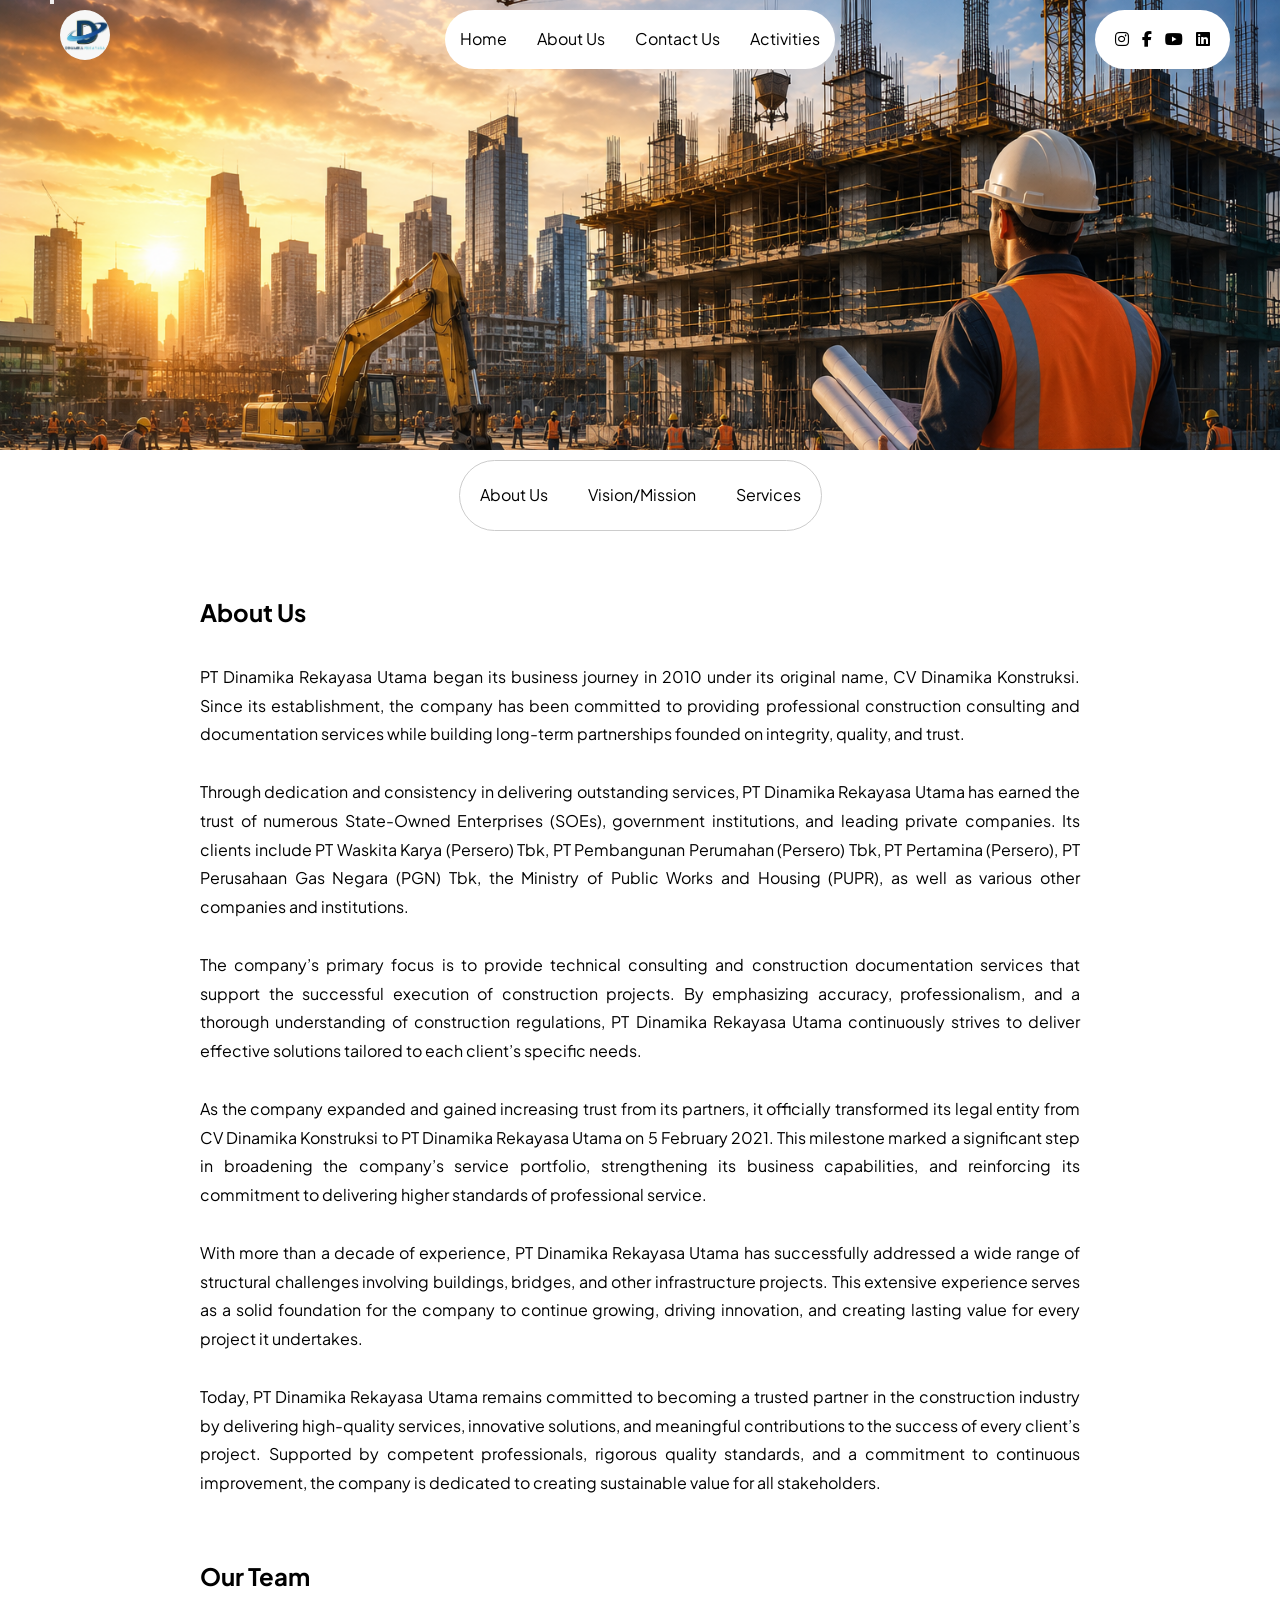
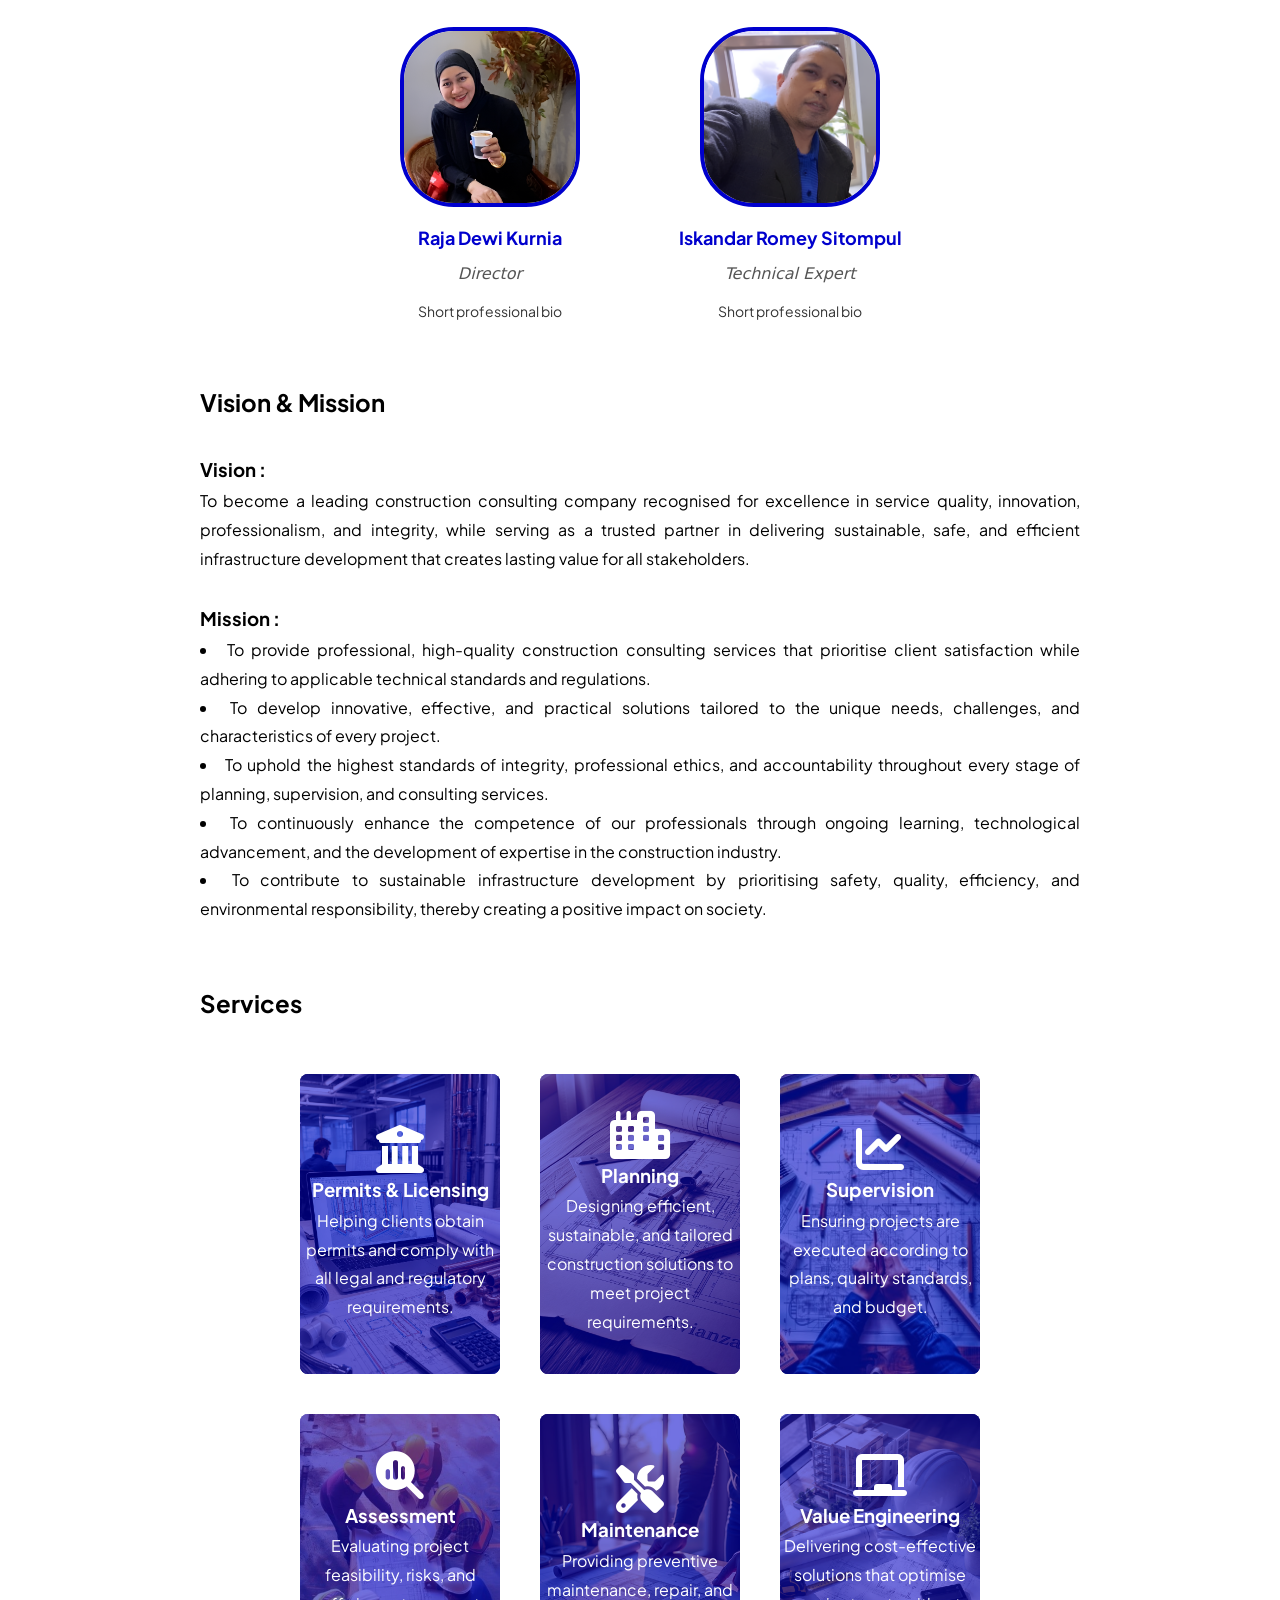
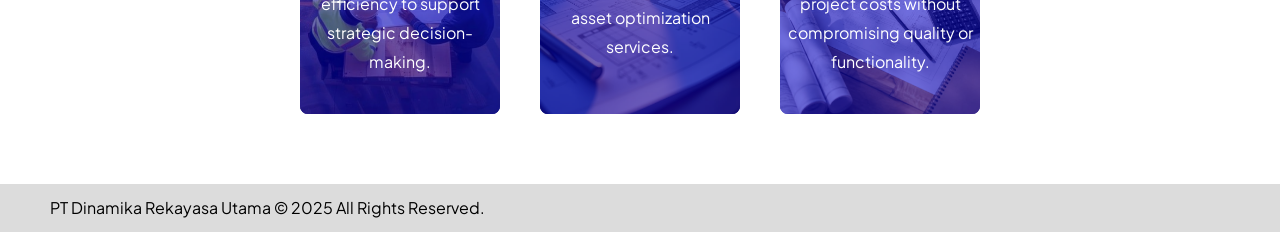
==== commit d815b4be: "Add hamburger menu and Activities link to navbar Added a hamburger menu button to toggle navigation " ====
--- a/about.html
+++ b/about.html
@@ -20,7 +20,14 @@
         <img src="dru.png" class="cover-navbar"/>
         <div class="div-navbar">
             <img src="logo.jpg" class="img-navbar"/>
-            <ul class="ul-navbar">
+            <!-- tambahan button -->
+            <button class="hamburger-btn" id="hamburgerBtn" onclick="toggleMenu()" aria-label="Toggle menu">
+                <span></span>
+                <span></span>
+                <span></span>
+            </button>
+            <!-- tambahan button -->
+            <ul class="ul-navbar" id="navLinks">
                 <li class="li-navbar">
                     <a href="index.html" class="a-navbar">Home</a>
                 </li>
@@ -29,6 +36,9 @@
                 </li>
                 <li class="li-navbar">
                     <a href="contactus.html" class="a-navbar">Contact Us</a>
+                </li>
+                <li class="li-navbar">
+                    <a href="activities.html" class="a-navbar">Activities</a>
                 </li>
             </ul>
             <p class="p-navbar">
@@ -44,19 +54,16 @@
     <!-- NAVBAR MINI -->
      <div class="div-navbar-mini">
         <ul class="ul-navbar-mini">
-                <li class="li-navbar-mini">
-                    <a href="#tentang-kami" class="a-navbar-mini">About Us</a>
-                </li>
-                <li class="li-navbar-mini">
-                    <a href="#visi-misi" class="a-navbar-mini">Vision/Mission</a>
-                </li>
-                <li class="li-navbar-mini">
-                    <a href="#layanan-jasa" class="a-navbar-mini">Services</a>
-                </li>
-					 <li class="li-navbar-mini">
-                    <a href="#activities" class="a-navbar-mini">Activities</a>
-                </li>
-            </ul>
+            <li class="li-navbar-mini">
+                <a href="#tentang-kami" class="a-navbar-mini">About Us</a>
+            </li>
+            <li class="li-navbar-mini">
+                <a href="#visi-misi" class="a-navbar-mini">Vision/Mission</a>
+            </li>
+            <li class="li-navbar-mini">
+                <a href="#layanan-jasa" class="a-navbar-mini">Services</a>
+            </li>
+        </ul>
      </div>
     <!-- NAVBAR MINI END -->
 
@@ -214,38 +221,7 @@
                 </div>
             </div>
         </div>
-        <br>
-        <br>
-        <div class="activities">
-            <h2 class="j-content" id="activities">Activites</h2>
-            <br> 
-            
-            <div class="card-activities">
-                <a href="planning.html" class="p-card-activities">
-                    <img src="cover-activities-1.jpg" class="img-activities"/>
-                    <h3>Planning</h3>
-                    <p>
-                        Engineering planning and design solutions for buildings, infrastructure, and other construction projects.
-                    </p>
-                </a>
-                <a href="assessment.html" class="p-card-activities">
-                    <img src="cover-activities-2.jpg" class="img-activities"/>
-                    <h3>Assessment</h3>
-                    <p>
-                        Structural assessment and evaluation services to support safety, performance, and reliability.
-                    </p>
-                </a>
-                <a href="liscensing.html" class="p-card-activities">
-                    <img src="cover-activities-3.jpg" class="img-activities"/>
-                    <h3>Licensing</h3>
-                    <p>
-                        Professional assistance in construction permits and regulatory documentation.
-                    </p>
-                </a>
-            </div>
-        </div>
     </div>
-    
     <!-- CONTENT END -->
 
     <!-- FOOTER -->
@@ -266,6 +242,11 @@
     document.querySelectorAll('.p-content, .j-content, .p-jasa-content, .p-team-content, .p-card-activities').forEach(el => {
         observer.observe(el);
     });
+
+    function toggleMenu() {
+        document.getElementById('navLinks').classList.toggle('active');
+        document.getElementById('hamburgerBtn').classList.toggle('active');
+    }
 </script>
 
 </body>
--- a/about.css
+++ b/about.css
@@ -316,6 +316,7 @@
 .card-activities {
     display: flex;
     justify-content: center;
+    flex-wrap: wrap;
 }
 
 .p-card-activities {
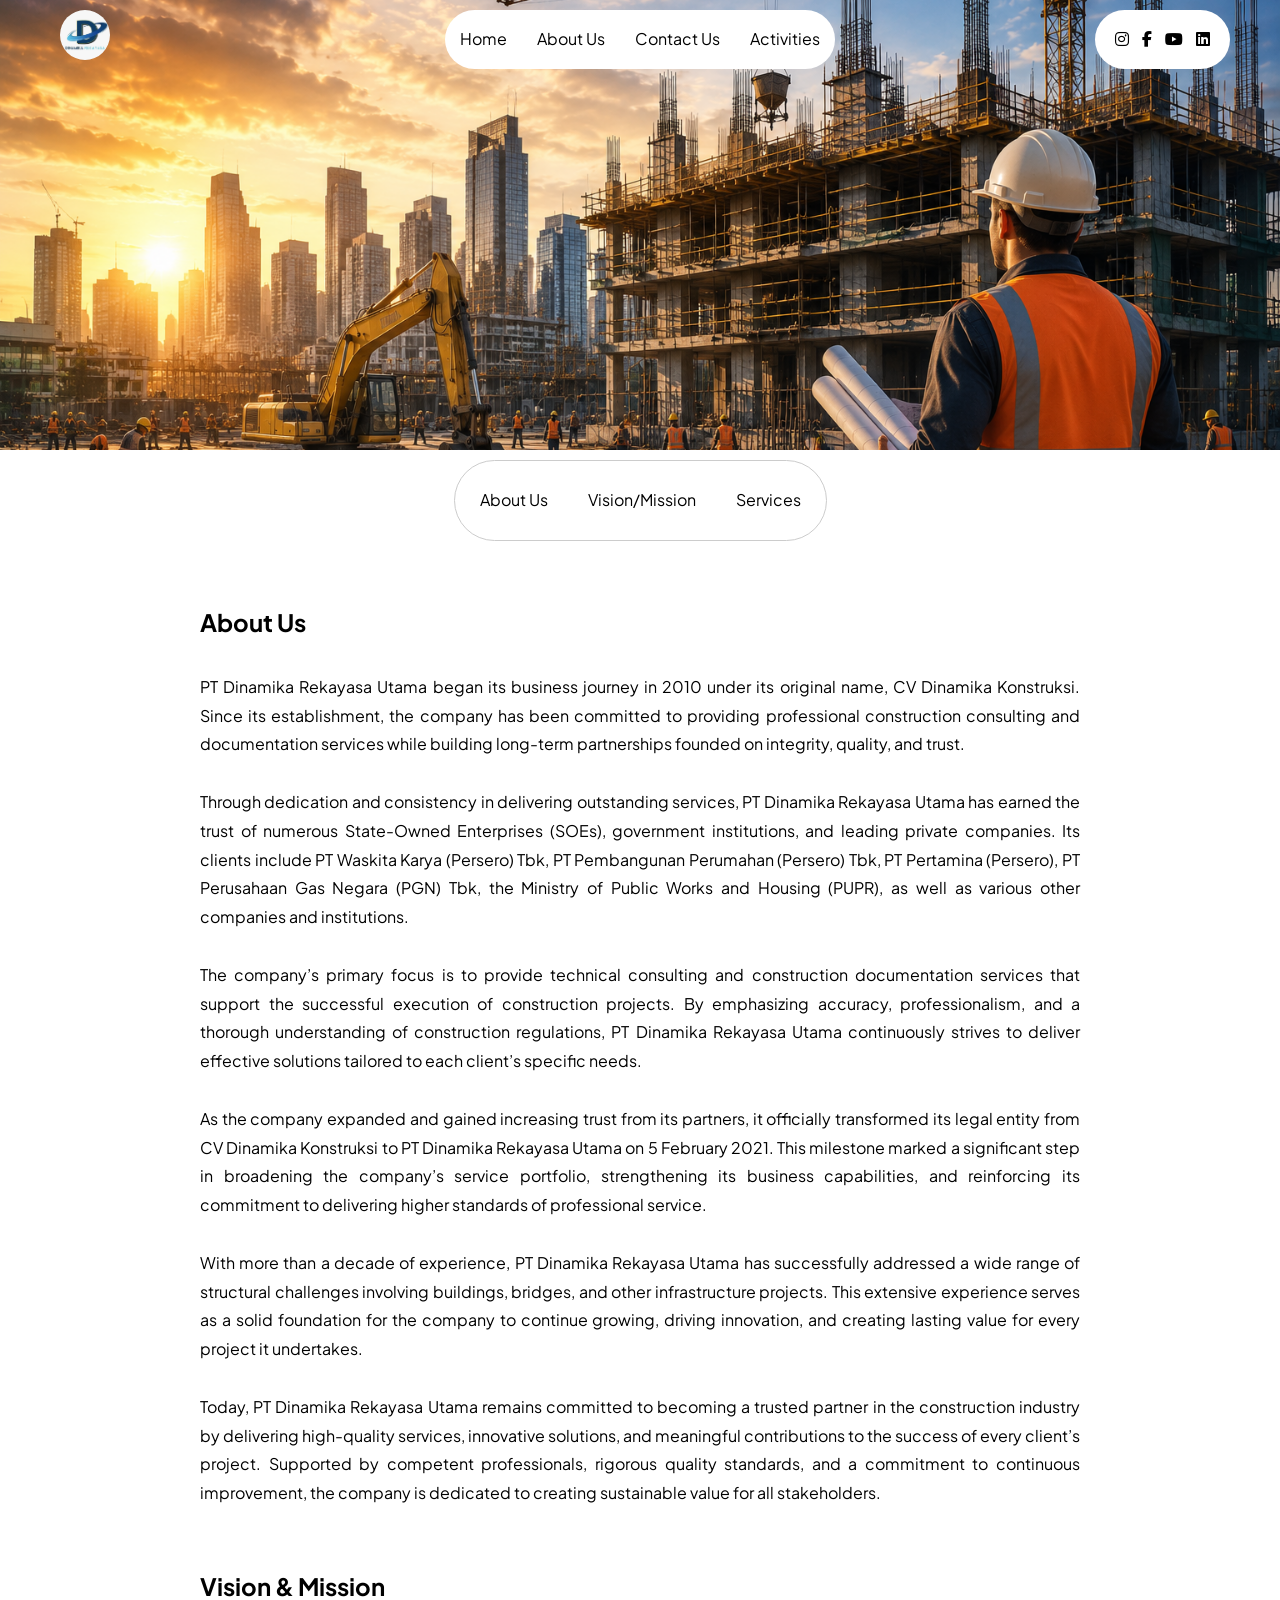
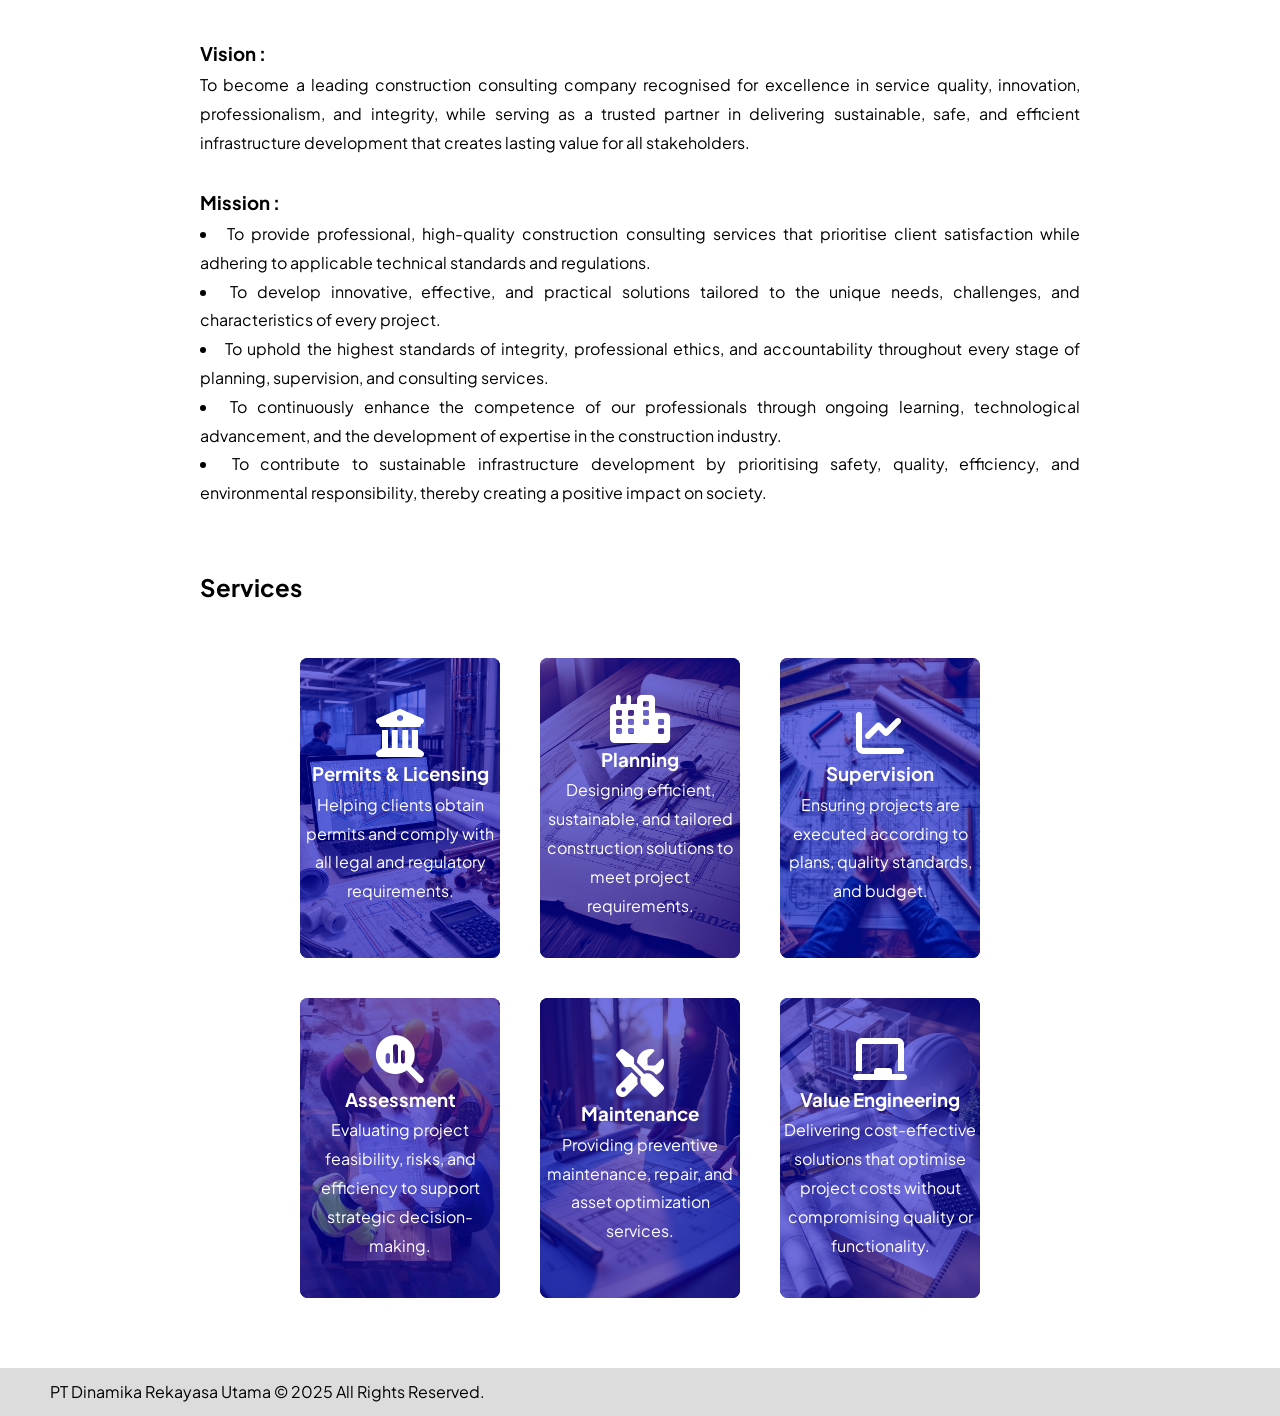
==== commit 7c6cb880: "Remove team content from about.html Removed team section from the about page." ====
--- a/about.html
+++ b/about.html
@@ -100,27 +100,6 @@
         <br>
         <br> 
 
-        <div class="team-content" id="tim-kami">
-            <h2 class="j-content">Our Team</h2>
-            <br>
-            <div class="card-team">
-                <div class="p-team-content">
-                    <img src="direktur.jpg" class="foto-team" alt="Director">
-                    <h3 class="nama-team">Raja Dewi Kurnia</h3>
-                    <p class="jabatan-team">Director</p>
-                    <p class="bio-team">Short professional bio</p>
-                </div>
-                <div class="p-team-content">
-                    <img src="tenaga-ahli.jpg" class="foto-team" alt="Technical Expert">
-                    <h3 class="nama-team">Iskandar Romey Sitompul</h3>
-                    <p class="jabatan-team">Technical Expert</p>
-                    <p class="bio-team">Short professional bio</p>
-                </div>
-            </div>
-        </div>
-        <br>
-        <br>
-
         <div class="visimisi-content" id="visi-misi">
             <h2 class="j-content">Vision & Mission</h2>
             <br>
--- a/about.css
+++ b/about.css
@@ -109,6 +109,7 @@
     animation: slideInDownMini 1.2s ease;
 	 border: 1px solid #ccc;
 	 border-radius: 50px;
+     padding: 5px;
 }
 
 .li-navbar-mini {
@@ -118,11 +119,47 @@
 .li-navbar-mini:hover {
 	 background-color: gainsboro;
      transition: 0.5s ease-in-out;
+     border-radius: 50px;
 }
 
 .a-navbar-mini {
     text-decoration: none;
     color: black; 
+}
+
+.hamburger-btn {
+    display: none;
+    flex-direction: column;
+    justify-content: center;
+    gap: 5px;
+    background: white;
+    border: none;
+    border-radius: 50%;
+    width: 45px;
+    height: 45px;
+    cursor: pointer;
+    z-index: 200;
+    margin: 10px;
+}
+
+.hamburger-btn span {
+    width: 22px;
+    height: 3px;
+    background-color: black;
+    margin: 0 auto;
+    transition: 0.3s ease;
+}
+
+.hamburger-btn.active span:nth-child(1) {
+    transform: translateY(8px) rotate(45deg);
+}
+
+.hamburger-btn.active span:nth-child(2) {
+    opacity: 0;
+}
+
+.hamburger-btn.active span:nth-child(3) {
+    transform: translateY(-8px) rotate(-45deg);
 }
 
 .div-content {
@@ -313,65 +350,6 @@
     color: blue;
 }
 
-.card-activities {
-    display: flex;
-    justify-content: center;
-    flex-wrap: wrap;
-}
-
-.p-card-activities {
-    position: relative;
-    opacity: 0;
-    transform: translateX(-50px);
-    transition: opacity 1s ease, transform 1s ease;
-    display: flex;
-    flex-direction: column;
-    justify-content: center;
-    align-items: center;
-    width: 200px;
-    height: 300px;
-    color: white;
-    text-align: center;
-    margin: 20px;
-    border-radius: 8px;
-    overflow: hidden;
-    padding: 15px;
-    text-decoration: none;
-    cursor: pointer;
-}
-
-.p-card-activities.show {
-    opacity: 1;
-    transform: translateX(0px);
-}
-
-.img-activities {
-    position: absolute;
-    top: 0;
-    left: 0;
-    width: 100%;
-    height: 100%;
-    object-fit: cover;
-    z-index: 1;
-}
-
-.p-card-activities::before {
-    content: "";
-    position: absolute;
-    top: 0;
-    left: 0;
-    width: 100%;
-    height: 100%;
-    background: rgba(0, 0, 205, 0.55);
-    z-index: 2;
-}
-
-.p-card-activities h3,
-.p-card-activities p {
-    position: relative;
-    z-index: 3;
-}
-
 @keyframes slideInLeft {
     from {
         opacity: 0;
@@ -442,17 +420,29 @@
 		position: static; 
 	}
 
+    .hamburger-btn {
+        display: flex;
+    }
+
     .ul-navbar {
-        flex-wrap: wrap;
+        display: none;
+        flex-direction: column;
         justify-content: center;
-		  position: static;
-		  transform: none;
-		animation: slideInLeft 1.2s ease;
+        position: absolute;
+        top: 70px;
+        left: 50%;
+        transform: translateX(-50%);
+        width: 80%;
+        border-radius: 15px;
+        animation: none;
+    }
+
+    .ul-navbar.active {
+        display: flex;
     }
 
 	.p-navbar {
-		position: static; 
-		animation: slideInLeft 1.2s ease;
+		display: none;
 	}
 
     .div-navbar-mini {
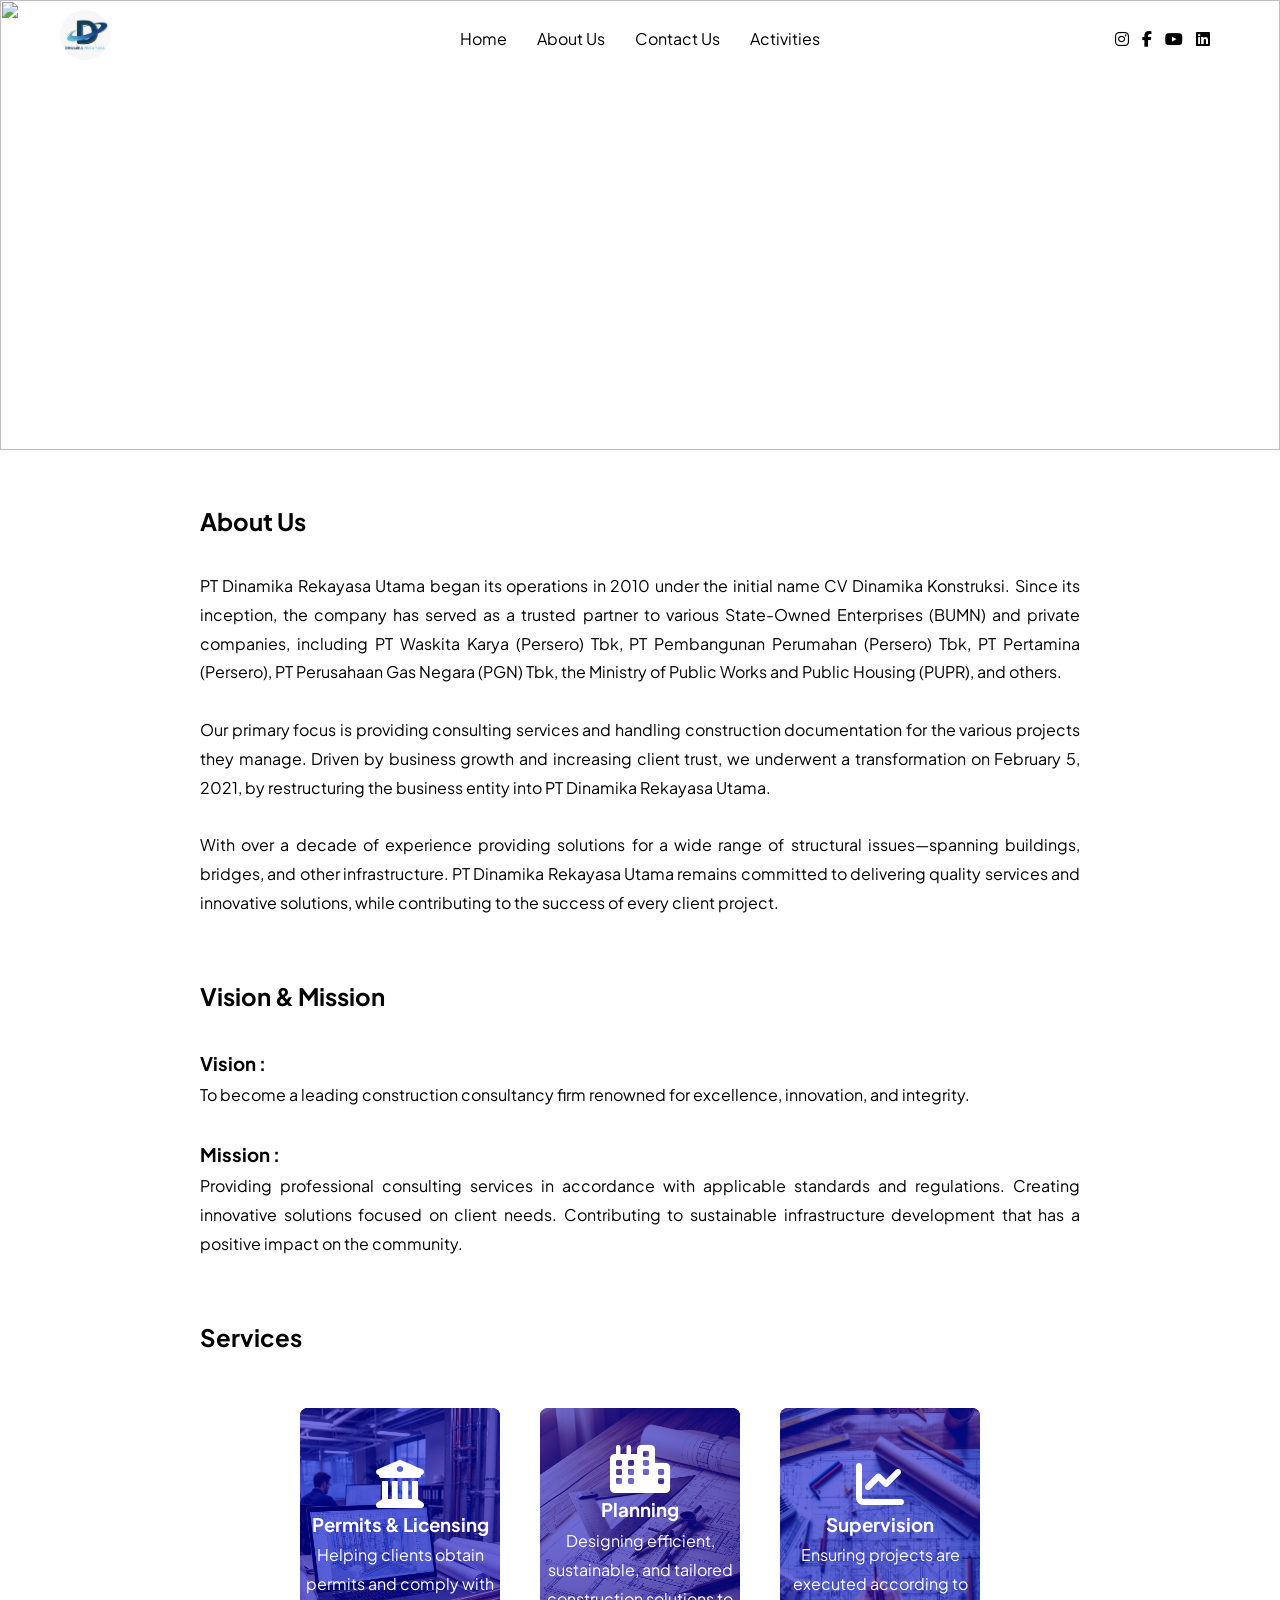
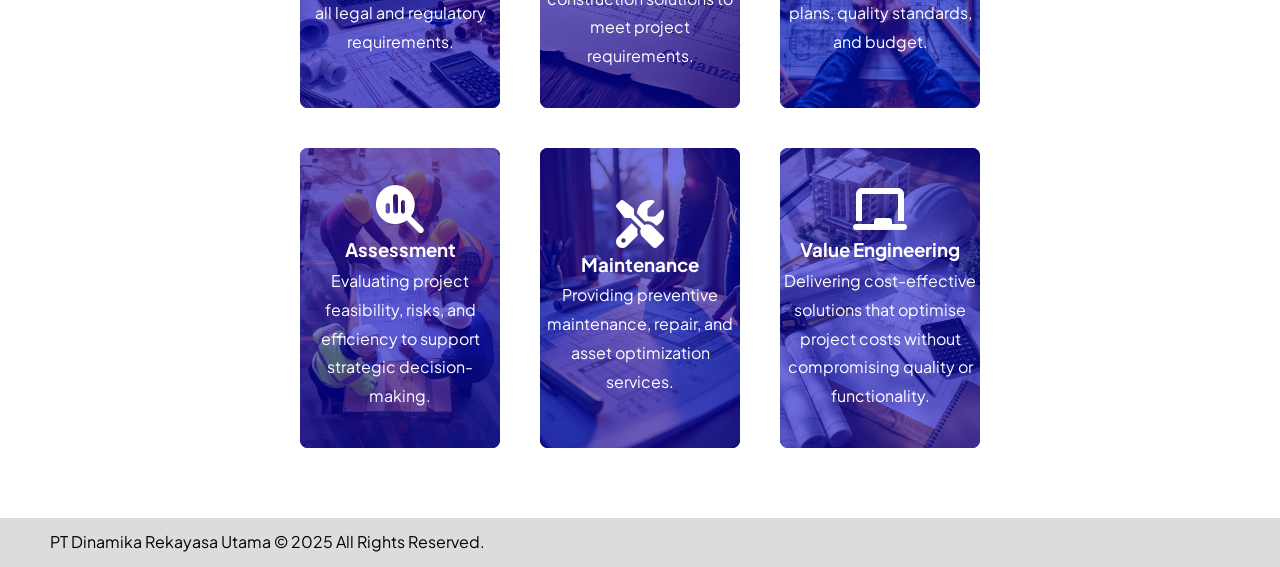
==== commit 1fd68362: "Refactor about.html: Update content and remove mini navbar Removed the mini navbar section and updat" ====
--- a/about.html
+++ b/about.html
@@ -17,7 +17,7 @@
 <body>
     <!-- NAVBAR -->
     <div class="navbar-wrapper">
-        <img src="dru.png" class="cover-navbar"/>
+        <img src="dru1.png" class="cover-navbar"/>
         <div class="div-navbar">
             <img src="logo.jpg" class="img-navbar"/>
             <!-- tambahan button -->
@@ -51,50 +51,21 @@
     </div>
     <!-- NAVBAR END -->
 
-    <!-- NAVBAR MINI -->
-     <div class="div-navbar-mini">
-        <ul class="ul-navbar-mini">
-            <li class="li-navbar-mini">
-                <a href="#tentang-kami" class="a-navbar-mini">About Us</a>
-            </li>
-            <li class="li-navbar-mini">
-                <a href="#visi-misi" class="a-navbar-mini">Vision/Mission</a>
-            </li>
-            <li class="li-navbar-mini">
-                <a href="#layanan-jasa" class="a-navbar-mini">Services</a>
-            </li>
-        </ul>
-     </div>
-    <!-- NAVBAR MINI END -->
-
     <!-- CONTENT -->
     <div class="div-content">
         <div class="pengenalan-content" id="tentang-kami">
             <h2 class="j-content">About Us</h2>
             <br> 
             <p class="p-content">
-                PT Dinamika Rekayasa Utama began its business journey in 2010 under its original name, CV Dinamika Konstruksi. Since its establishment, the company has been committed to providing professional construction consulting and documentation services while building long-term partnerships founded on integrity, quality, and trust.
-
+                PT Dinamika Rekayasa Utama began its operations in 2010 under the initial name CV Dinamika Konstruksi. Since its inception, the company has served as a trusted partner to various State-Owned Enterprises (BUMN) and private companies, including PT Waskita Karya (Persero) Tbk, PT Pembangunan Perumahan (Persero) Tbk, PT Pertamina (Persero), PT Perusahaan Gas Negara (PGN) Tbk, the Ministry of Public Works and Public Housing (PUPR), and others.
             </p>
             <br>
             <p class="p-content">
-                Through dedication and consistency in delivering outstanding services, PT Dinamika Rekayasa Utama has earned the trust of numerous State-Owned Enterprises (SOEs), government institutions, and leading private companies. Its clients include PT Waskita Karya (Persero) Tbk, PT Pembangunan Perumahan (Persero) Tbk, PT Pertamina (Persero), PT Perusahaan Gas Negara (PGN) Tbk, the Ministry of Public Works and Housing (PUPR), as well as various other companies and institutions.
+                Our primary focus is providing consulting services and handling construction documentation for the various projects they manage. Driven by business growth and increasing client trust, we underwent a transformation on February 5, 2021, by restructuring the business entity into PT Dinamika Rekayasa Utama.
             </p>
             <br>
             <p class="p-content">
-                The company’s primary focus is to provide technical consulting and construction documentation services that support the successful execution of construction projects. By emphasizing accuracy, professionalism, and a thorough understanding of construction regulations, PT Dinamika Rekayasa Utama continuously strives to deliver effective solutions tailored to each client’s specific needs.
-            </p>
-            <br>
-            <p class="p-content">
-                As the company expanded and gained increasing trust from its partners, it officially transformed its legal entity from CV Dinamika Konstruksi to PT Dinamika Rekayasa Utama on 5 February 2021. This milestone marked a significant step in broadening the company’s service portfolio, strengthening its business capabilities, and reinforcing its commitment to delivering higher standards of professional service.
-            </p>
-            <br>
-            <p class="p-content">
-               With more than a decade of experience, PT Dinamika Rekayasa Utama has successfully addressed a wide range of structural challenges involving buildings, bridges, and other infrastructure projects. This extensive experience serves as a solid foundation for the company to continue growing, driving innovation, and creating lasting value for every project it undertakes.
-            </p>
-            <br>
-            <p class="p-content">
-               Today, PT Dinamika Rekayasa Utama remains committed to becoming a trusted partner in the construction industry by delivering high-quality services, innovative solutions, and meaningful contributions to the success of every client’s project. Supported by competent professionals, rigorous quality standards, and a commitment to continuous improvement, the company is dedicated to creating sustainable value for all stakeholders.
+                With over a decade of experience providing solutions for a wide range of structural issues—spanning buildings, bridges, and other infrastructure. PT Dinamika Rekayasa Utama remains committed to delivering quality services and innovative solutions, while contributing to the success of every client project.
             </p>
         </div>
         <br>
@@ -105,26 +76,12 @@
             <br>
             <h3 class="j-content">Vision :</h3>
             <p class="p-content">
-                To become a leading construction consulting company recognised for excellence in service quality, innovation, professionalism, and integrity, while serving as a trusted partner in delivering sustainable, safe, and efficient infrastructure development that creates lasting value for all stakeholders.
+                To become a leading construction consultancy firm renowned for excellence, innovation, and integrity.
             </p>
             <br>
             <h3 class="j-content">Mission :</h3>
             <p class="p-content">
-                <li class="p-content">
-                        To provide professional, high-quality construction consulting services that prioritise client satisfaction while adhering to applicable technical standards and regulations.
-                </li>
-                <li class="p-content">
-                        To develop innovative, effective, and practical solutions tailored to the unique needs, challenges, and characteristics of every project.
-                </li>
-                <li class="p-content">
-                        To uphold the highest standards of integrity, professional ethics, and accountability throughout every stage of planning, supervision, and consulting services.
-                </li>
-                <li class="p-content">
-                        To continuously enhance the competence of our professionals through ongoing learning, technological advancement, and the development of expertise in the construction industry.
-                </li>
-                <li class="p-content">
-                        To contribute to sustainable infrastructure development by prioritising safety, quality, efficiency, and environmental responsibility, thereby creating a positive impact on society.
-                </li>
+                Providing professional consulting services in accordance with applicable standards and regulations. Creating innovative solutions focused on client needs. Contributing to sustainable infrastructure development that has a positive impact on the community.
             </p>
             <br> 
             <br> 
--- a/about.css
+++ b/about.css
@@ -193,66 +193,6 @@
 .j-content.show {
     opacity: 1;
     transform: translateX(0px);
-}
-
-.team-content {
-    display: flex;
-    flex-direction: column;
-    align-items: center;
-}
-
-.team-content > h2 {
-    align-self: flex-start;
-}
-
-.card-team {
-    display: flex;
-    justify-content: center;
-    flex-wrap: wrap;
-    gap: 40px;
-    width: 100%;
-}
-
-.p-team-content {
-    opacity: 0;
-    transform: translateX(-50px);
-    transition: opacity 1s ease, transform 1s ease;
-    display: flex;
-    flex-direction: column;
-    align-items: center;
-    text-align: center;
-    width: 260px;
-}
-
-.p-team-content.show {
-    opacity: 1;
-    transform: translateX(0px);
-}
-
-.foto-team {
-    width: 180px;
-    height: 180px;
-    object-fit: cover;
-    border-radius: 30%;
-    border: 4px solid #0000CD;
-    margin-bottom: 15px;
-}
-
-.nama-team {
-    color: #0000CD;
-    font-size: 18px;
-    margin-bottom: 5px;
-}
-
-.jabatan-team {
-    font-style: italic;
-    color: #555;
-    margin-bottom: 10px;
-}
-
-.bio-team {
-    font-size: 14px;
-    color: #333;
 }
 
 .p-jasa-content {
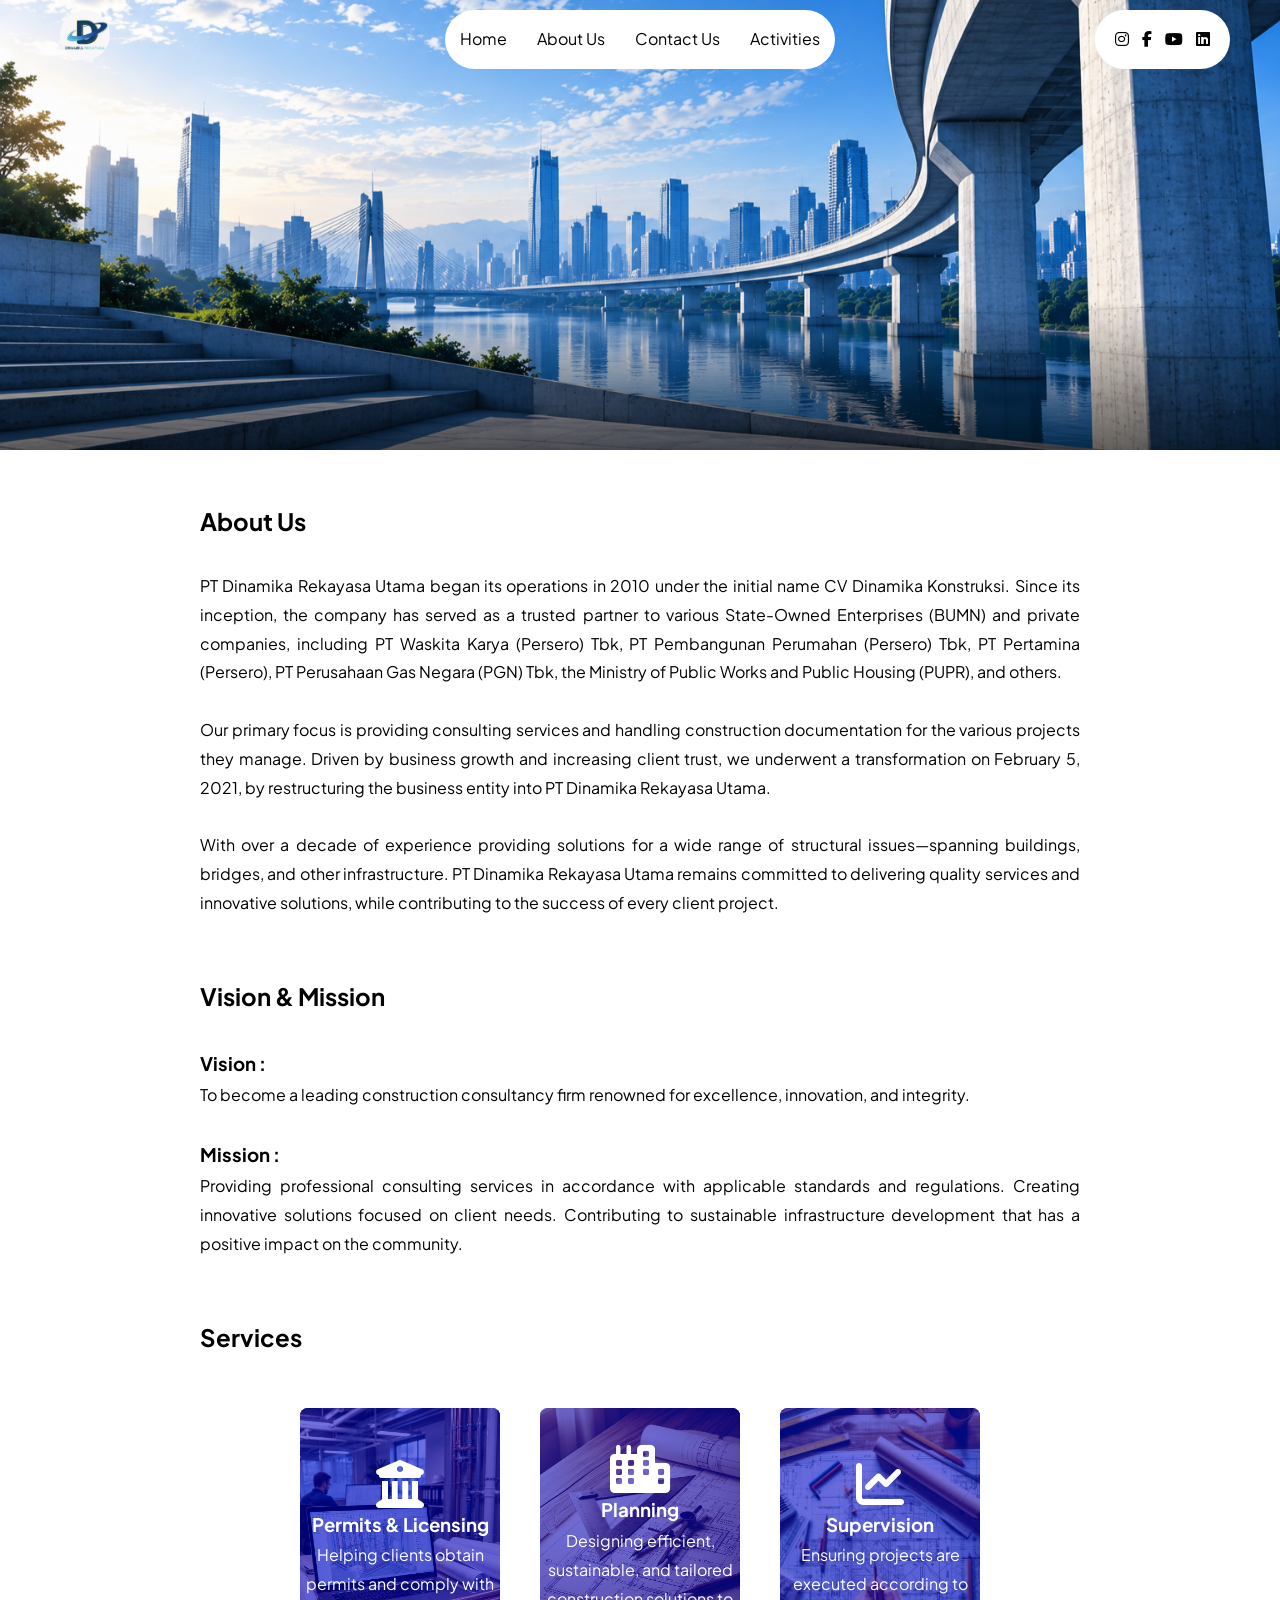
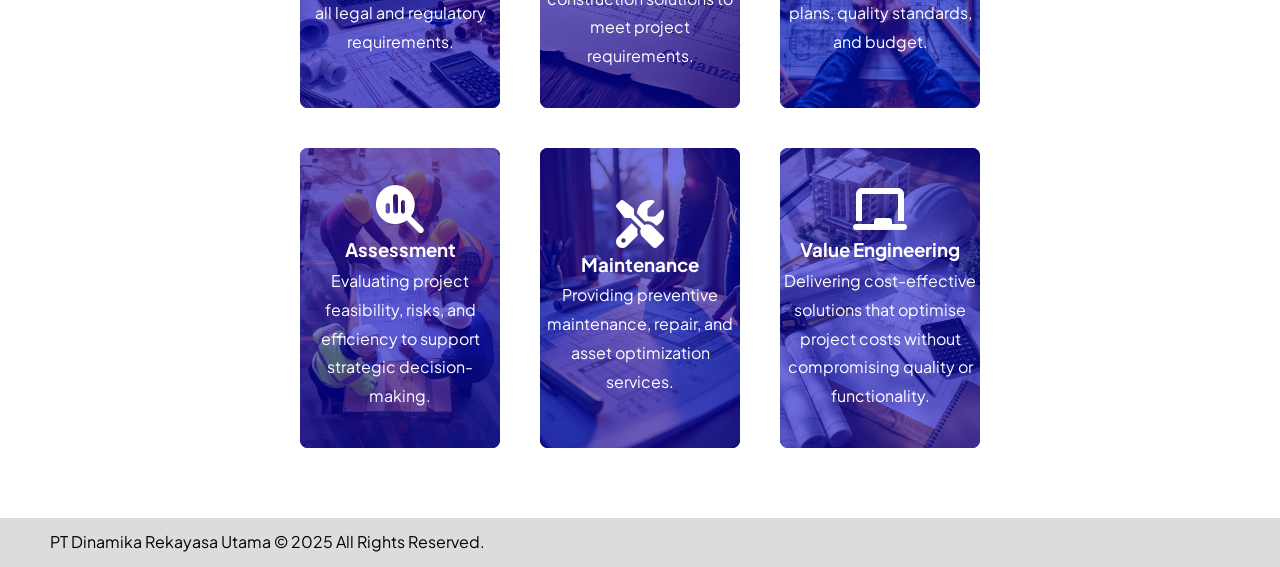
==== commit 59e57eab: "Add meta description for about page" ====
--- a/about.html
+++ b/about.html
@@ -3,6 +3,8 @@
 <head>
     <meta charset="UTF-8">
     <meta name="viewport" content="width=device-width, initial-scale=1.0">
+    <meta name="description" content="Learn more about Dinamika Rekayasa Utama, its team, expertise, and engineering services.">
+    
     <title>About Us | Dinamika Rekayasa Utama</title>
 
     <link rel="stylesheet" href="about.css">
--- a/about.css
+++ b/about.css
@@ -18,6 +18,22 @@
 
 .navbar-wrapper {
     position: relative;
+}
+
+.navbar-wrapper::after {
+    content: "";
+    position: absolute;
+    top: 0;
+    left: 0;
+    width: 100%;
+    height: 100%;
+    background: linear-gradient(
+        to top,
+        rgba(0, 0, 0, 0.6) 0%,
+        rgba(0, 0, 0, 0) 33%
+    );
+    pointer-events: none;
+    z-index: 1;
 }
 
 .cover-navbar {
@@ -31,7 +47,7 @@
     position: absolute;
     top: 0;
     left: 0;
-    z-index: 100;
+    z-index: 3;
     width: 100%;
     padding-left: 50px;
     padding-right: 50px;
@@ -56,7 +72,7 @@
     display: flex;
     justify-content: center;
     align-items: center; 
-    animation: slideInDown 1.2s ease;
+    animation: slideInDown 1.2s ease forwards;
     background-color: white;
     border-radius: 50px;
     margin: 0;
@@ -92,39 +108,6 @@
     position: absolute;
     right: 50px;
 	 top: 10px;
-}
-
-.div-navbar-mini {
-    display: flex;
-    padding: 10px;
-    z-index: 200;
-	 justify-content: center;
-    align-items: center;
-}
-
-.ul-navbar-mini {
-    display: flex;
-	 justify-content: space-between;
-    list-style-type: none;
-    animation: slideInDownMini 1.2s ease;
-	 border: 1px solid #ccc;
-	 border-radius: 50px;
-     padding: 5px;
-}
-
-.li-navbar-mini {
-    padding: 20px;
-}
-
-.li-navbar-mini:hover {
-	 background-color: gainsboro;
-     transition: 0.5s ease-in-out;
-     border-radius: 50px;
-}
-
-.a-navbar-mini {
-    text-decoration: none;
-    color: black; 
 }
 
 .hamburger-btn {
